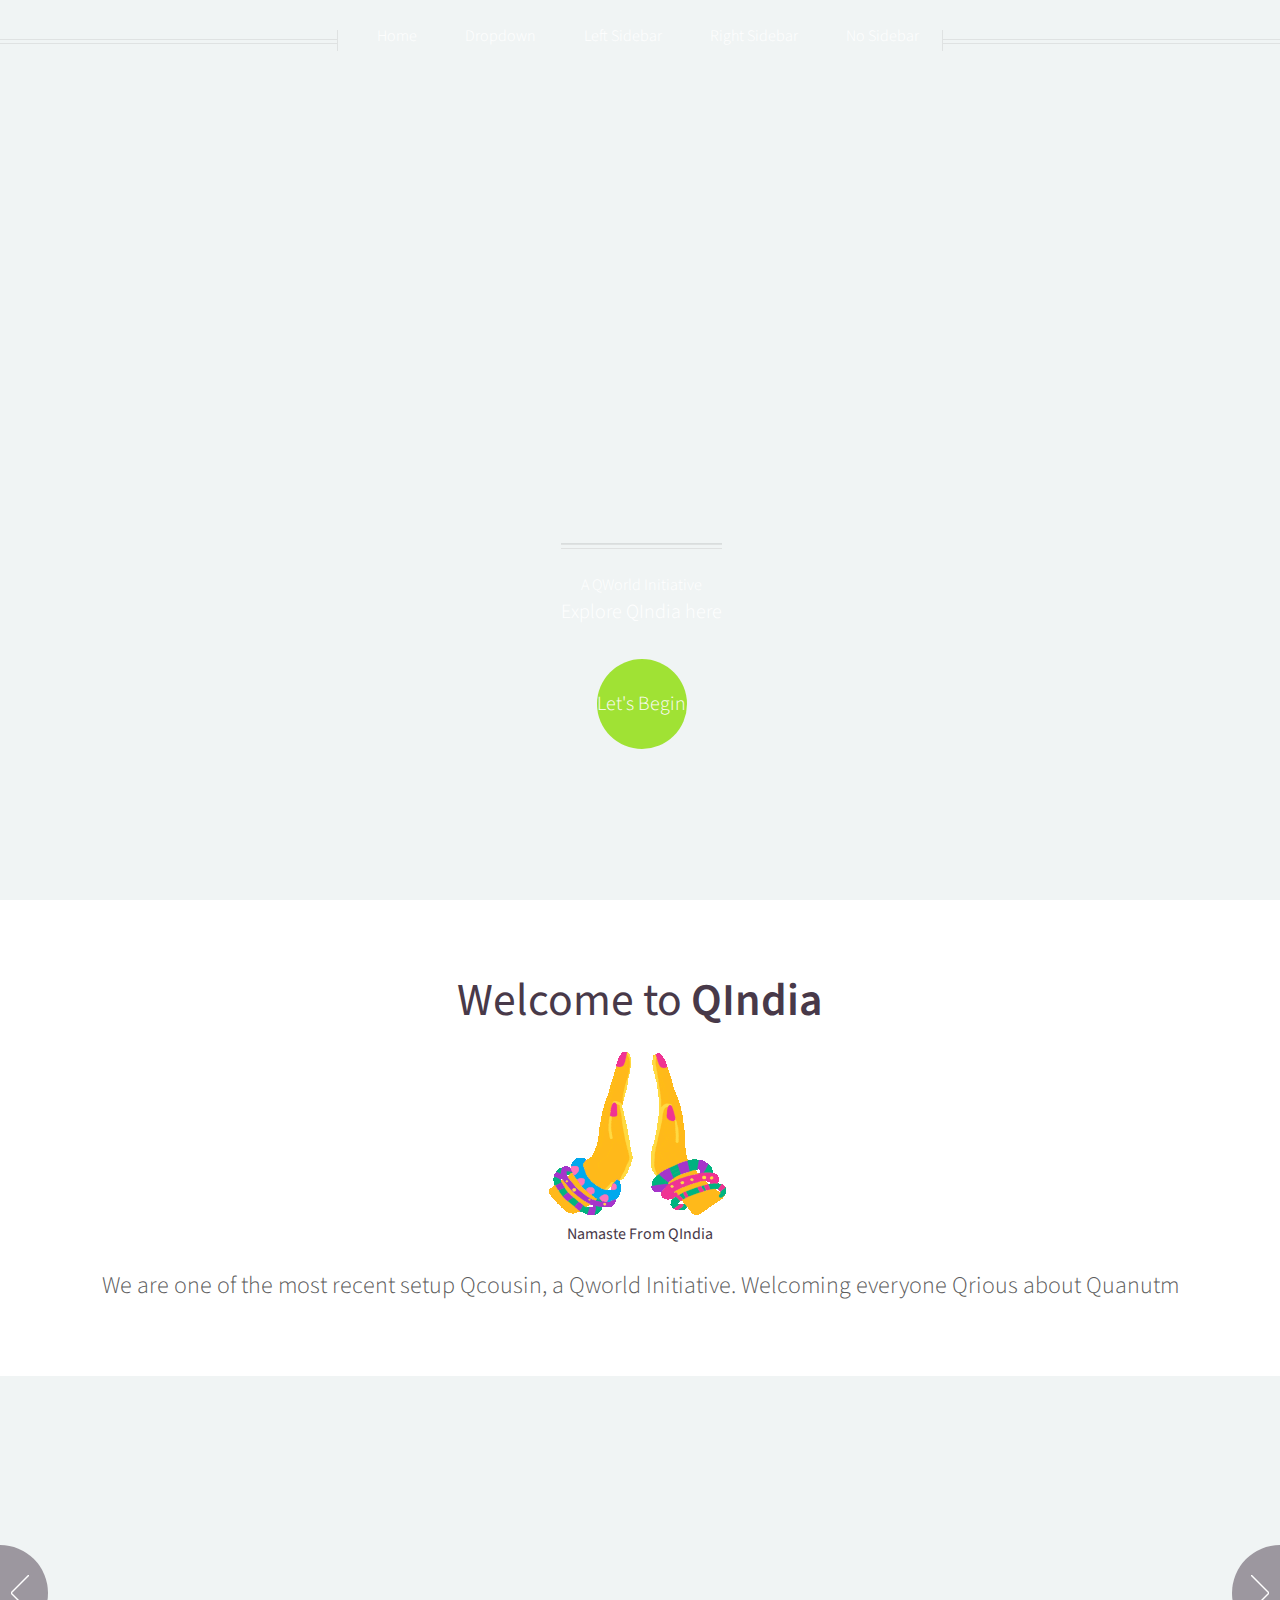
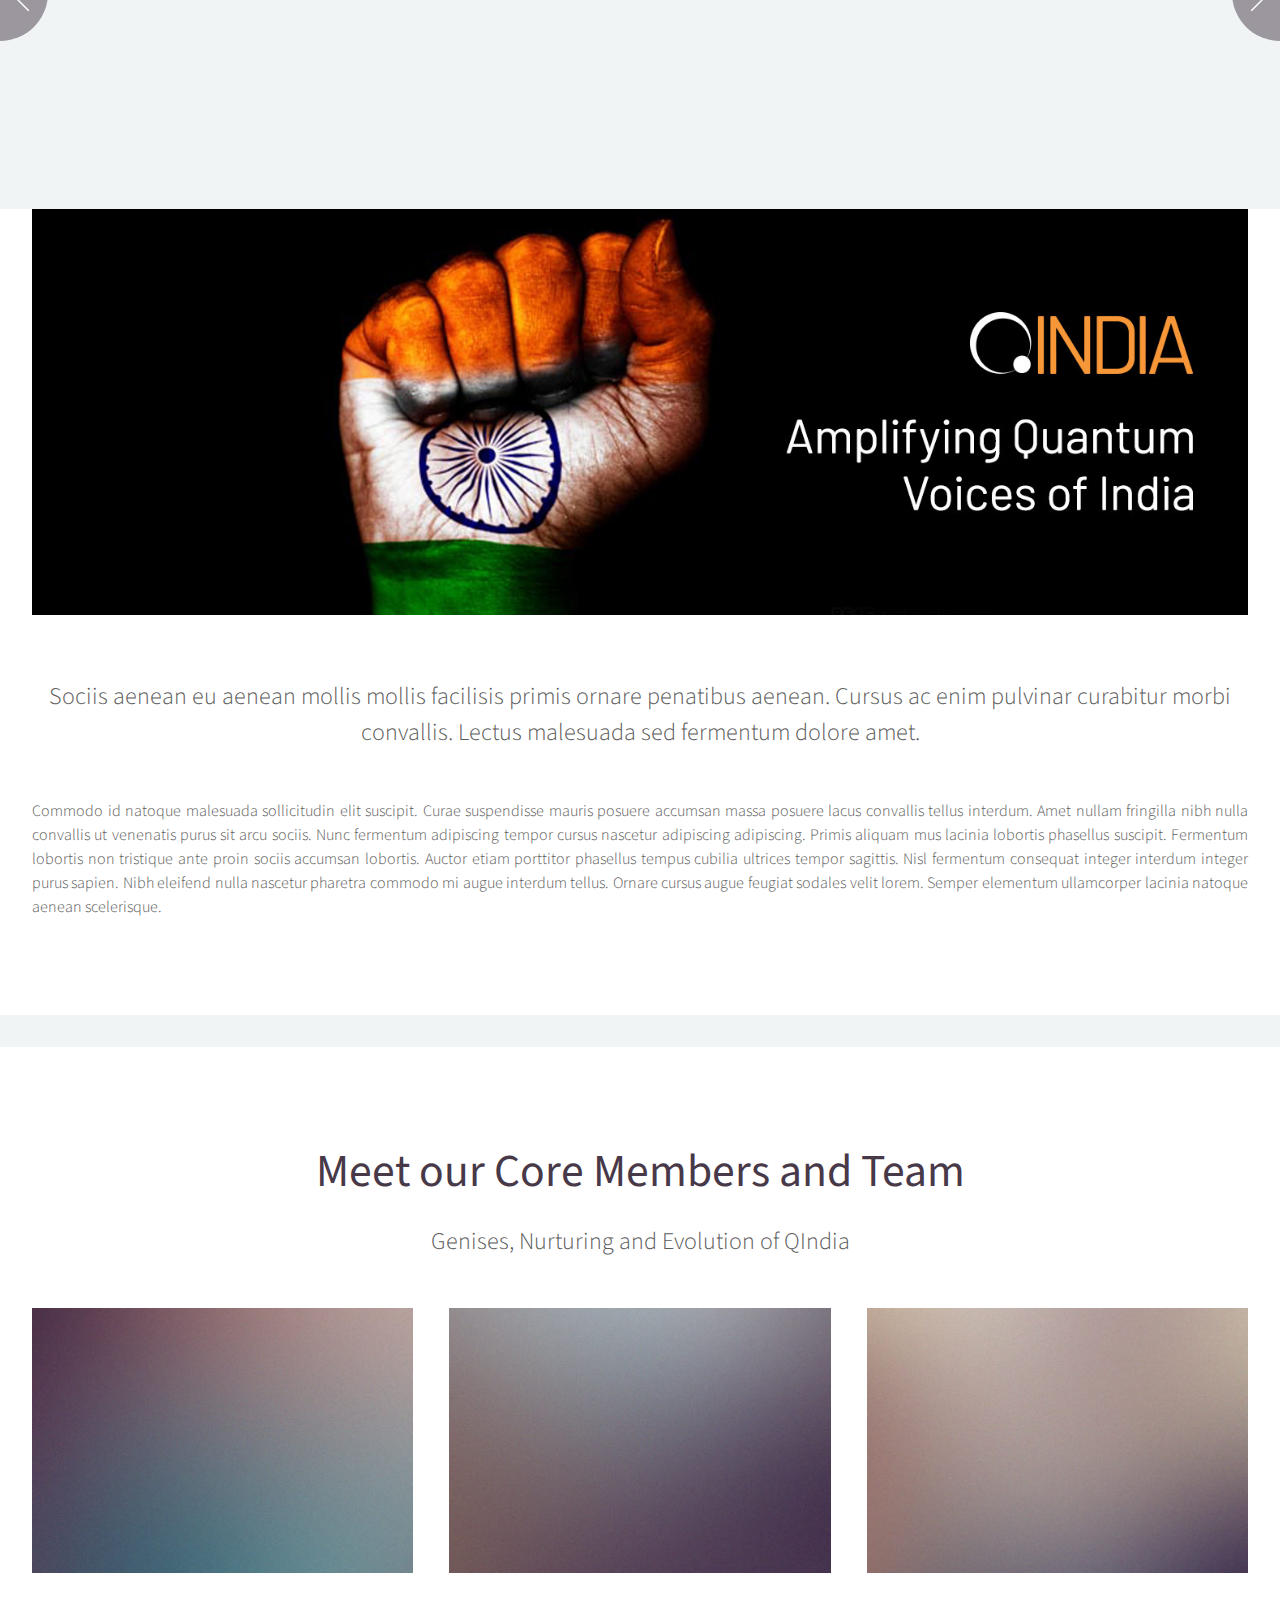
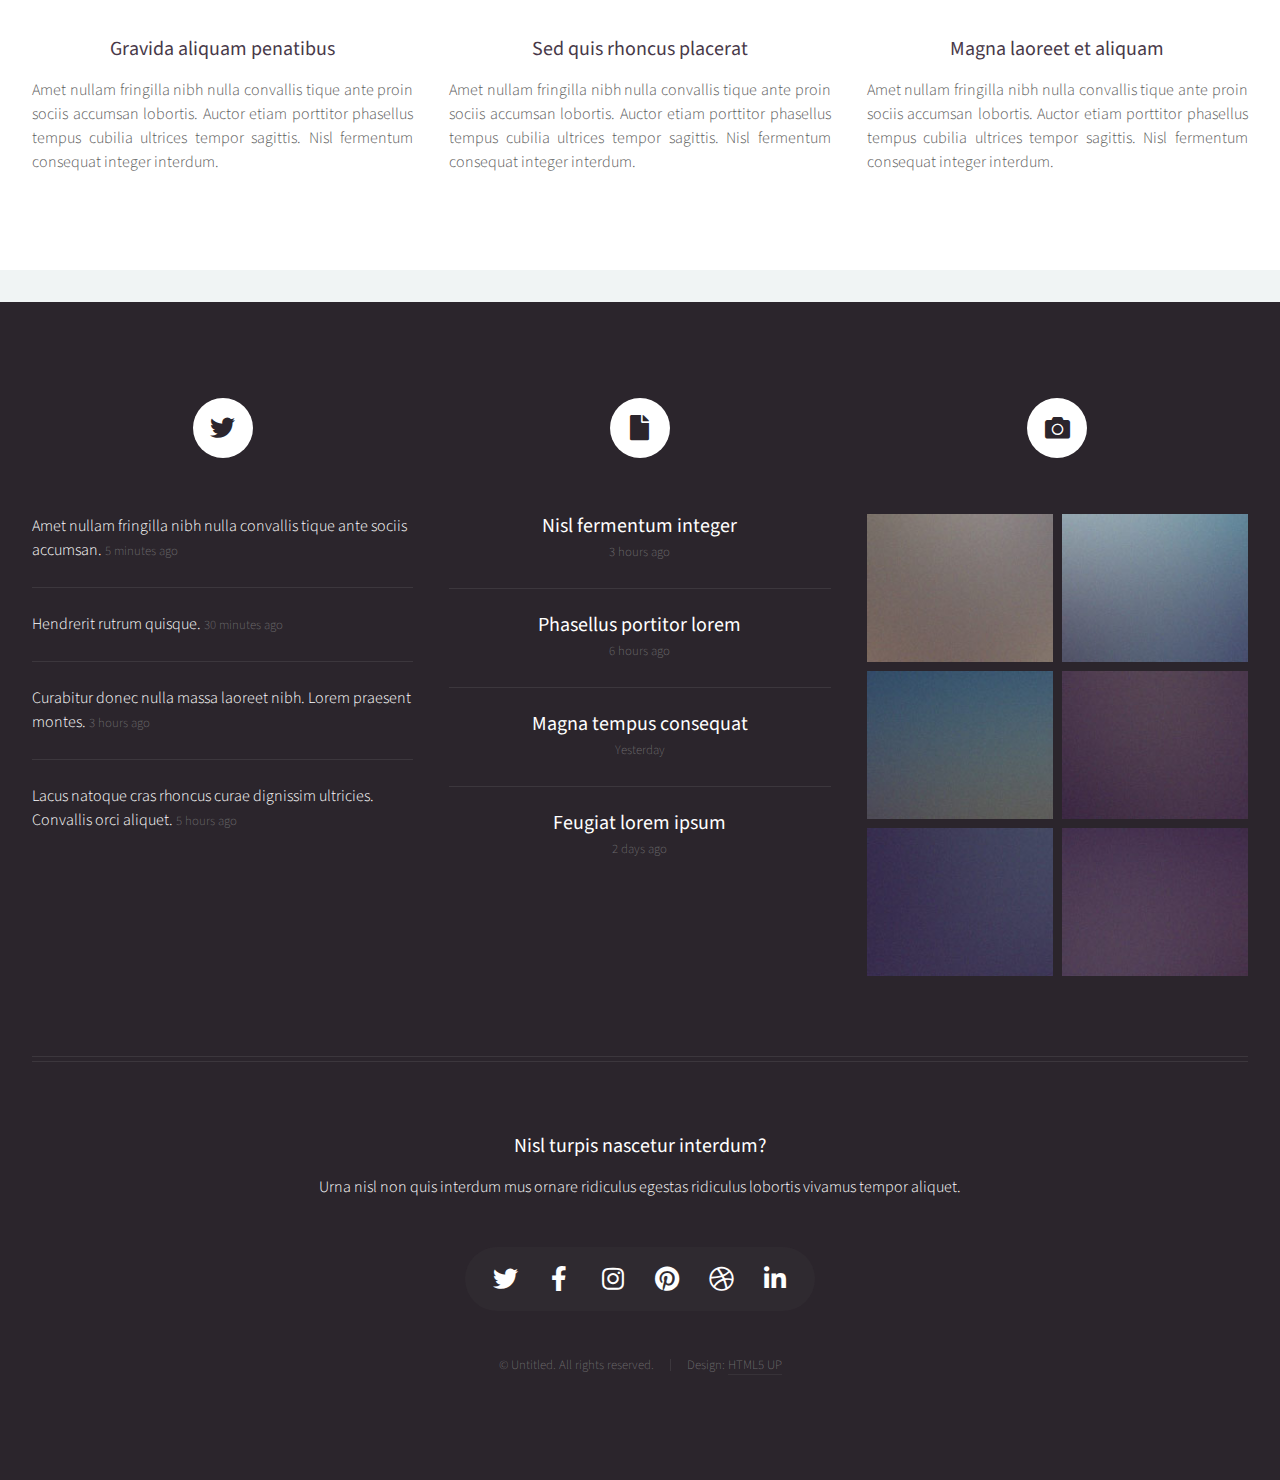
==== index.html @ 2ae4d66d "first commit" ====
<!DOCTYPE HTML>

<html>
	<head>
		<title>Helios by HTML5 UP</title>
		<meta charset="utf-8" />
		<meta name="viewport" content="width=device-width, initial-scale=1, user-scalable=no" />
		<link rel="stylesheet" href="assets/css/main.css" />
		<noscript><link rel="stylesheet" href="assets/css/noscript.css" /></noscript>
	</head>
	<body class="homepage is-preload">
		<div id="page-wrapper">

			<!-- Header -->
				<div id="header" >
				
					<!-- Inner -->
						<div class="inner">
						
							<header>							
								<hr> A QWorld Initiative </hr>
								<p>Explore QIndia here</p>
							</header>
							<footer>
								<a href="#banner" class="button circled scrolly" >Let's Begin</a>
							</footer>
						</div>

					<!-- Nav -->
						<nav id="nav">
							<ul>
								<li><a href="index.html">Home</a></li>
								<li>
									<a href="#">Dropdown</a>
									<ul>
										<li><a href="#">Lorem ipsum dolor</a></li>
										<li><a href="#">Magna phasellus</a></li>
										<li><a href="#">Etiam dolore nisl</a></li>
										<li>
											<a href="#">And a submenu &hellip;</a>
											<ul>
												<li><a href="#">Lorem ipsum dolor</a></li>
												<li><a href="#">Phasellus consequat</a></li>
												<li><a href="#">Magna phasellus</a></li>
												<li><a href="#">Etiam dolore nisl</a></li>
											</ul>
										</li>
										<li><a href="#">Veroeros feugiat</a></li>
									</ul>
								</li>
								<li><a href="left-sidebar.html">Left Sidebar</a></li>
								<li><a href="right-sidebar.html">Right Sidebar</a></li>
								<li><a href="no-sidebar.html">No Sidebar</a></li>
							</ul>
						</nav>

				</div>

			<!-- Banner -->
				<section id="banner">
					<header>
						<h2>Welcome to<strong> QIndia</strong></h2>
						
						<div>
							<container>
								<img src="images/tenor.gif">

							</container>
							<h1>Namaste From QIndia</h1	>
						</div>
						<p>
							We are one of the most recent setup Qcousin, a Qworld Initiative. Welcoming everyone Qrious about Quanutm
						</p>
					</header>
				</section>

			<!-- Carousel -->
				<section class="carousel">
					<div class="reel">

						<article>
							<a href="#" class="image featured"><img src="images/quantum.png" alt="" /></a>
							<header>
								<h3><a href="#">Introduction To Quantum</a></h3>
							</header>
							<p>Love Quanutum? Take a step by reading this article</p>
						</article>

						<article>
							<a href="#" class="image featured"><img src="images/Qindiamain2.jpg" height: 80% alt="" /></a>
							<header>
								<h3><a href="#">New To Quanutm Computing, we have it covered for you!</a></h3>
							</header>
							<p>All that you need to know about Quantum Computing</p>
						</article>

						<article>
							<a href="#" class="image featured"><img src="images/pic03.jpg" alt="" /></a>
							<header>
								<h3><a href="#">Sed quis rhoncus placerat</a></h3>
							</header>
							<p>Commodo id natoque malesuada sollicitudin elit suscipit magna.</p>
						</article>

						<article>
							<a href="#" class="image featured"><img src="images/pic04.jpg" alt="" /></a>
							<header>
								<h3><a href="#">Ultrices urna sit lobortis</a></h3>
							</header>
							<p>Commodo id natoque malesuada sollicitudin elit suscipit magna.</p>
						</article>

						<article>
							<a href="#" class="image featured"><img src="images/pic05.jpg" alt="" /></a>
							<header>
								<h3><a href="#">Varius magnis sollicitudin</a></h3>
							</header>
							<p>Commodo id natoque malesuada sollicitudin elit suscipit magna.</p>
						</article>

						<article>
							<a href="#" class="image featured"><img src="images/pic01.jpg" alt="" /></a>
							<header>
								<h3><a href="#">Pulvinar sagittis congue</a></h3>
							</header>
							<p>Commodo id natoque malesuada sollicitudin elit suscipit magna.</p>
						</article>

						<article>
							<a href="#" class="image featured"><img src="images/pic02.jpg" alt="" /></a>
							<header>
								<h3><a href="#">Fermentum sagittis proin</a></h3>
							</header>
							<p>Commodo id natoque malesuada sollicitudin elit suscipit magna.</p>
						</article>

						<article>
							<a href="#" class="image featured"><img src="images/pic03.jpg" alt="" /></a>
							<header>
								<h3><a href="#">Sed quis rhoncus placerat</a></h3>
							</header>
							<p>Commodo id natoque malesuada sollicitudin elit suscipit magna.</p>
						</article>

						<article>
							<a href="#" class="image featured"><img src="images/pic04.jpg" alt="" /></a>
							<header>
								<h3><a href="#">Ultrices urna sit lobortis</a></h3>
							</header>
							<p>Commodo id natoque malesuada sollicitudin elit suscipit magna.</p>
						</article>

						<article>
							<a href="#" class="image featured"><img src="images/pic05.jpg" alt="" /></a>
							<header>
								<h3><a href="#">Varius magnis sollicitudin</a></h3>
							</header>
							<p>Commodo id natoque malesuada sollicitudin elit suscipit magna.</p>
						</article>

					</div>
				</section>

			<!-- Main -->
				<div class="wrapper style2">

					<article id="main" class="container special">
						<a href="#" class="image featured"><img src="images/cover_qindia-1.jpg" alt="" /></a>
						<header>
							
							
							<p>
								Sociis aenean eu aenean mollis mollis facilisis primis ornare penatibus aenean. Cursus ac enim
								pulvinar curabitur morbi convallis. Lectus malesuada sed fermentum dolore amet.
							</p>
						</header>
						<p>
							Commodo id natoque malesuada sollicitudin elit suscipit. Curae suspendisse mauris posuere accumsan massa
							posuere lacus convallis tellus interdum. Amet nullam fringilla nibh nulla convallis ut venenatis purus
							sit arcu sociis. Nunc fermentum adipiscing tempor cursus nascetur adipiscing adipiscing. Primis aliquam
							mus lacinia lobortis phasellus suscipit. Fermentum lobortis non tristique ante proin sociis accumsan
							lobortis. Auctor etiam porttitor phasellus tempus cubilia ultrices tempor sagittis. Nisl fermentum
							consequat integer interdum integer purus sapien. Nibh eleifend nulla nascetur pharetra commodo mi augue
							interdum tellus. Ornare cursus augue feugiat sodales velit lorem. Semper elementum ullamcorper lacinia
							natoque aenean scelerisque.
						</p>
						<!-- <footer>
							<a href="#" class="button">Continue Reading</a>
						</footer>
					</article> -->

				</div>

			<!-- Features -->
				<div class="wrapper style1">

					<section id="features" class="container special">
						<header>
							<h2> 
								<a href="" >
									Meet our Core Members and Team
								</a>
							</h2>
							<p> Genises, Nurturing and Evolution of QIndia </p>
						</header>
						<div class="row">
							<article class="col-4 col-12-mobile special">
								<a href="#" class="image featured"><img src="images/pic07.jpg" alt="" /></a>
								<header>
									<h3><a href="#">Gravida aliquam penatibus</a></h3>
								</header>
								<p>
									Amet nullam fringilla nibh nulla convallis tique ante proin sociis accumsan lobortis. Auctor etiam
									porttitor phasellus tempus cubilia ultrices tempor sagittis. Nisl fermentum consequat integer interdum.
								</p>
							</article>
							<article class="col-4 col-12-mobile special">
								<a href="#" class="image featured"><img src="images/pic08.jpg" alt="" /></a>
								<header>
									<h3><a href="#">Sed quis rhoncus placerat</a></h3>
								</header>
								<p>
									Amet nullam fringilla nibh nulla convallis tique ante proin sociis accumsan lobortis. Auctor etiam
									porttitor phasellus tempus cubilia ultrices tempor sagittis. Nisl fermentum consequat integer interdum.
								</p>
							</article>
							<article class="col-4 col-12-mobile special">
								<a href="#" class="image featured"><img src="images/pic09.jpg" alt="" /></a>
								<header>
									<h3><a href="#">Magna laoreet et aliquam</a></h3>
								</header>
								<p>
									Amet nullam fringilla nibh nulla convallis tique ante proin sociis accumsan lobortis. Auctor etiam
									porttitor phasellus tempus cubilia ultrices tempor sagittis. Nisl fermentum consequat integer interdum.
								</p>
							</article>
						</div>
					</section>

				</div>

			<!-- Footer -->
				<div id="footer">
					<div class="container">
						<div class="row">

							<!-- Tweets -->
								<section class="col-4 col-12-mobile">
									<header>
										<h2 class="icon brands fa-twitter circled"><span class="label">Tweets</span></h2>
									</header>
									<ul class="divided">
										<li>
											<article class="tweet">
												Amet nullam fringilla nibh nulla convallis tique ante sociis accumsan.
												<span class="timestamp">5 minutes ago</span>
											</article>
										</li>
										<li>
											<article class="tweet">
												Hendrerit rutrum quisque.
												<span class="timestamp">30 minutes ago</span>
											</article>
										</li>
										<li>
											<article class="tweet">
												Curabitur donec nulla massa laoreet nibh. Lorem praesent montes.
												<span class="timestamp">3 hours ago</span>
											</article>
										</li>
										<li>
											<article class="tweet">
												Lacus natoque cras rhoncus curae dignissim ultricies. Convallis orci aliquet.
												<span class="timestamp">5 hours ago</span>
											</article>
										</li>
									</ul>
								</section>

							<!-- Posts -->
								<section class="col-4 col-12-mobile">
									<header>
										<h2 class="icon solid fa-file circled"><span class="label">Posts</span></h2>
									</header>
									<ul class="divided">
										<li>
											<article class="post stub">
												<header>
													<h3><a href="#">Nisl fermentum integer</a></h3>
												</header>
												<span class="timestamp">3 hours ago</span>
											</article>
										</li>
										<li>
											<article class="post stub">
												<header>
													<h3><a href="#">Phasellus portitor lorem</a></h3>
												</header>
												<span class="timestamp">6 hours ago</span>
											</article>
										</li>
										<li>
											<article class="post stub">
												<header>
													<h3><a href="#">Magna tempus consequat</a></h3>
												</header>
												<span class="timestamp">Yesterday</span>
											</article>
										</li>
										<li>
											<article class="post stub">
												<header>
													<h3><a href="#">Feugiat lorem ipsum</a></h3>
												</header>
												<span class="timestamp">2 days ago</span>
											</article>
										</li>
									</ul>
								</section>

							<!-- Photos -->
								<section class="col-4 col-12-mobile">
									<header>
										<h2 class="icon solid fa-camera circled"><span class="label">Photos</span></h2>
									</header>
									<div class="row gtr-25">
										<div class="col-6">
											<a href="#" class="image fit"><img src="images/pic10.jpg" alt="" /></a>
										</div>
										<div class="col-6">
											<a href="#" class="image fit"><img src="images/pic11.jpg" alt="" /></a>
										</div>
										<div class="col-6">
											<a href="#" class="image fit"><img src="images/pic12.jpg" alt="" /></a>
										</div>
										<div class="col-6">
											<a href="#" class="image fit"><img src="images/pic13.jpg" alt="" /></a>
										</div>
										<div class="col-6">
											<a href="#" class="image fit"><img src="images/pic14.jpg" alt="" /></a>
										</div>
										<div class="col-6">
											<a href="#" class="image fit"><img src="images/pic15.jpg" alt="" /></a>
										</div>
									</div>
								</section>

						</div>
						<hr />
						<div class="row">
							<div class="col-12">

								<!-- Contact -->
									<section class="contact">
										<header>
											<h3>Nisl turpis nascetur interdum?</h3>
										</header>
										<p>Urna nisl non quis interdum mus ornare ridiculus egestas ridiculus lobortis vivamus tempor aliquet.</p>
										<ul class="icons">
											<li><a href="#" class="icon brands fa-twitter"><span class="label">Twitter</span></a></li>
											<li><a href="#" class="icon brands fa-facebook-f"><span class="label">Facebook</span></a></li>
											<li><a href="#" class="icon brands fa-instagram"><span class="label">Instagram</span></a></li>
											<li><a href="#" class="icon brands fa-pinterest"><span class="label">Pinterest</span></a></li>
											<li><a href="#" class="icon brands fa-dribbble"><span class="label">Dribbble</span></a></li>
											<li><a href="#" class="icon brands fa-linkedin-in"><span class="label">Linkedin</span></a></li>
										</ul>
									</section>

								<!-- Copyright -->
									<div class="copyright">
										<ul class="menu">
											<li>&copy; Untitled. All rights reserved.</li><li>Design: <a href="http://html5up.net">HTML5 UP</a></li>
										</ul>
									</div>

							</div>

						</div>
					</div>
				</div>

		</div>

		<!-- Scripts -->
			<script src="assets/js/jquery.min.js"></script>
			<script src="assets/js/jquery.dropotron.min.js"></script>
			<script src="assets/js/jquery.scrolly.min.js"></script>
			<script src="assets/js/jquery.scrollex.min.js"></script>
			<script src="assets/js/browser.min.js"></script>
			<script src="assets/js/breakpoints.min.js"></script>
			<script src="assets/js/util.js"></script>
			<script src="assets/js/main.js"></script>

	</body>
</html>
---- assets/css/main.css ----
@import url("https://fonts.googleapis.com/css?family=Source+Sans+Pro:300,300italic,400,400italic,600");
@import url("fontawesome-all.min.css");

/*
	Helios by HTML5 UP
	html5up.net | @ajlkn
	Free for personal and commercial use under the CCA 3.0 license (html5up.net/license)
*/

html, body, div, span, applet, object,
iframe, h1, h2, h3, h4, h5, h6, p, blockquote,
pre, a, abbr, acronym, address, big, cite,
code, del, dfn, em, img, ins, kbd, q, s, samp,
small, strike, strong, sub, sup, tt, var, b,
u, i, center, dl, dt, dd, ol, ul, li, fieldset,
form, label, legend, table, caption, tbody,
tfoot, thead, tr, th, td, article, aside,
canvas, details, embed, figure, figcaption,
footer, header, hgroup, menu, nav, output, ruby,
section, summary, time, mark, audio, video {
	margin: 0;
	padding: 0;
	border: 0;
	font-size: 100%;
	font: inherit;
	vertical-align: baseline;}

article, aside, details, figcaption, figure,
footer, header, hgroup, menu, nav, section {
	display: block;}

body {
	line-height: 1;
}

ol, ul {
	list-style: none;
}

blockquote, q {
	quotes: none;
}

	blockquote:before, blockquote:after, q:before, q:after {
		content: '';
		content: none;
	}

table {
	border-collapse: collapse;
	border-spacing: 0;
}

body {
	-webkit-text-size-adjust: none;
}

mark {
	background-color: transparent;
	color: inherit;
}

input::-moz-focus-inner {
	border: 0;
	padding: 0;
}

input, select, textarea {
	-moz-appearance: none;
	-webkit-appearance: none;
	-ms-appearance: none;
	appearance: none;
}

/* Basic */

	html {
		box-sizing: border-box;
	}

	*, *:before, *:after {
		box-sizing: inherit;
	}

	body {
		background: #f0f4f4;
		color: #5b5b5b;
		font-size: 15pt;
		line-height: 1.85em;
		font-family: 'Source Sans Pro', sans-serif;
		font-weight: 300;
	}

		body.is-preload *, body.is-preload *:before, body.is-preload *:after {
			-moz-animation: none !important;
			-webkit-animation: none !important;
			-ms-animation: none !important;
			animation: none !important;
			-moz-transition: none !important;
			-webkit-transition: none !important;
			-ms-transition: none !important;
			transition: none !important;
		}

	input, textarea, select {
		font-size: 15pt;
		line-height: 1.85em;
		font-family: 'Source Sans Pro', sans-serif;
		font-weight: 300;
	}

	h1, h2, h3, h4, h5, h6 {
		font-weight: 400;
		color: #483949;
		line-height: 1.25em;
	}

	h1 a, h2 a, h3 a, h4 a, h5 a, h6 a {
		color: inherit;
		text-decoration: none;
		border-bottom-color: transparent;
	}

	h1 strong, h2 strong, h3 strong, h4 strong, h5 strong, h6 strong {
		font-weight: 600;
	}

	h2 {
		font-size: 2.85em;
	}

	h3 {
		font-size: 1.25em;
	}

	h4 {
		font-size: 1em;
		margin: 0 0 0.25em 0;
	}

	strong, b {
		font-weight: 400;
		color: #483949;
	}

	em, i {
		font-style: italic;
	}

	a {
		color: inherit;
		border-bottom: solid 1px rgba(128, 128, 128, 0.15);
		text-decoration: none;
		-moz-transition: background-color 0.35s ease-in-out, color 0.35s ease-in-out, border-bottom-color 0.35s ease-in-out;
		-webkit-transition: background-color 0.35s ease-in-out, color 0.35s ease-in-out, border-bottom-color 0.35s ease-in-out;
		-ms-transition: background-color 0.35s ease-in-out, color 0.35s ease-in-out, border-bottom-color 0.35s ease-in-out;
		transition: background-color 0.35s ease-in-out, color 0.35s ease-in-out, border-bottom-color 0.35s ease-in-out;
	}

		a:hover {
			color: #ef8376;
			border-bottom-color: transparent;
		}

	sub {
		position: relative;
		top: 0.5em;
		font-size: 0.8em;
	}

	sup {
		position: relative;
		top: -0.5em;
		font-size: 0.8em;
	}

	blockquote {
		border-left: solid 0.5em #ddd;
		padding: 1em 0 1em 2em;
		font-style: italic;
	}

	p, ul, ol, dl, table {
		margin-bottom: 1em;
	}

	p {
		text-align: justify;
	}

	br.clear {
		clear: both;
	}

	hr {
		position: relative;
		display: block;
		border: 0;
		top: 4.5em;
		margin-bottom: 9em;
		height: 6px;
		border-top: solid 1px rgba(128, 128, 128, 0.2);
		border-bottom: solid 1px rgba(128, 128, 128, 0.2);
	}

		hr:before, hr:after {
			content: '';
			position: absolute;
			top: -8px;
			display: block;
			width: 1px;
			height: 21px;
			background: rgba(128, 128, 128, 0.2);
		}

		hr:before {
			left: -1px;
		}

		hr:after {
			right: -1px;
		}

	.timestamp {
		color: rgba(128, 128, 128, 0.75);
		font-size: 0.8em;
	}

/* Container */

	.container {
		margin: 0 auto;
		max-width: 100%;
		width: 1400px;
	}

		@media screen and (max-width: 1680px) {

			.container {
				width: 1200px;
			}

		}

		@media screen and (max-width: 1280px) {

			.container {
				width: 100%;
			}

		}

		@media screen and (max-width: 960px) {

			.container {
				width: 100%;
			}

		}

		@media screen and (max-width: 840px) {

			.container {
				width: 100%;
			}

		}

		@media screen and (max-width: 736px) {

			.container {
				width: 100%;
			}

		}

/* Row */

	.row {
		display: flex;
		flex-wrap: wrap;
		box-sizing: border-box;
		align-items: stretch;
	}

		.row > * {
			box-sizing: border-box;
		}

		.row.gtr-uniform > * > :last-child {
			margin-bottom: 0;
		}

		.row.aln-left {
			justify-content: flex-start;
		}

		.row.aln-center {
			justify-content: center;
		}

		.row.aln-right {
			justify-content: flex-end;
		}

		.row.aln-top {
			align-items: flex-start;
		}

		.row.aln-middle {
			align-items: center;
		}

		.row.aln-bottom {
			align-items: flex-end;
		}

		.row > .imp {
			order: -1;
		}

		.row > .col-1 {
			width: 8.33333%;
		}

		.row > .off-1 {
			margin-left: 8.33333%;
		}

		.row > .col-2 {
			width: 16.66667%;
		}

		.row > .off-2 {
			margin-left: 16.66667%;
		}

		.row > .col-3 {
			width: 25%;
		}

		.row > .off-3 {
			margin-left: 25%;
		}

		.row > .col-4 {
			width: 33.33333%;
		}

		.row > .off-4 {
			margin-left: 33.33333%;
		}

		.row > .col-5 {
			width: 41.66667%;
		}

		.row > .off-5 {
			margin-left: 41.66667%;
		}

		.row > .col-6 {
			width: 50%;
		}

		.row > .off-6 {
			margin-left: 50%;
		}

		.row > .col-7 {
			width: 58.33333%;
		}

		.row > .off-7 {
			margin-left: 58.33333%;
		}

		.row > .col-8 {
			width: 66.66667%;
		}

		.row > .off-8 {
			margin-left: 66.66667%;
		}

		.row > .col-9 {
			width: 75%;
		}

		.row > .off-9 {
			margin-left: 75%;
		}

		.row > .col-10 {
			width: 83.33333%;
		}

		.row > .off-10 {
			margin-left: 83.33333%;
		}

		.row > .col-11 {
			width: 91.66667%;
		}

		.row > .off-11 {
			margin-left: 91.66667%;
		}

		.row > .col-12 {
			width: 100%;
		}

		.row > .off-12 {
			margin-left: 100%;
		}

		.row.gtr-0 {
			margin-top: 0px;
			margin-left: 0px;
		}

			.row.gtr-0 > * {
				padding: 0px 0 0 0px;
			}

			.row.gtr-0.gtr-uniform {
				margin-top: 0px;
			}

				.row.gtr-0.gtr-uniform > * {
					padding-top: 0px;
				}

		.row.gtr-25 {
			margin-top: -10px;
			margin-left: -10px;
		}

			.row.gtr-25 > * {
				padding: 10px 0 0 10px;
			}

			.row.gtr-25.gtr-uniform {
				margin-top: -10px;
			}

				.row.gtr-25.gtr-uniform > * {
					padding-top: 10px;
				}

		.row.gtr-50 {
			margin-top: -20px;
			margin-left: -20px;
		}

			.row.gtr-50 > * {
				padding: 20px 0 0 20px;
			}

			.row.gtr-50.gtr-uniform {
				margin-top: -20px;
			}

				.row.gtr-50.gtr-uniform > * {
					padding-top: 20px;
				}

		.row {
			margin-top: -40px;
			margin-left: -40px;
		}

			.row > * {
				padding: 40px 0 0 40px;
			}

			.row.gtr-uniform {
				margin-top: -40px;
			}

				.row.gtr-uniform > * {
					padding-top: 40px;
				}

		.row.gtr-150 {
			margin-top: -60px;
			margin-left: -60px;
		}

			.row.gtr-150 > * {
				padding: 60px 0 0 60px;
			}

			.row.gtr-150.gtr-uniform {
				margin-top: -60px;
			}

				.row.gtr-150.gtr-uniform > * {
					padding-top: 60px;
				}

		.row.gtr-200 {
			margin-top: -80px;
			margin-left: -80px;
		}

			.row.gtr-200 > * {
				padding: 80px 0 0 80px;
			}

			.row.gtr-200.gtr-uniform {
				margin-top: -80px;
			}

				.row.gtr-200.gtr-uniform > * {
					padding-top: 80px;
				}

		@media screen and (max-width: 1680px) {

			.row {
				display: flex;
				flex-wrap: wrap;
				box-sizing: border-box;
				align-items: stretch;
			}

				.row > * {
					box-sizing: border-box;
				}

				.row.gtr-uniform > * > :last-child {
					margin-bottom: 0;
				}

				.row.aln-left {
					justify-content: flex-start;
				}

				.row.aln-center {
					justify-content: center;
				}

				.row.aln-right {
					justify-content: flex-end;
				}

				.row.aln-top {
					align-items: flex-start;
				}

				.row.aln-middle {
					align-items: center;
				}

				.row.aln-bottom {
					align-items: flex-end;
				}

				.row > .imp-wide {
					order: -1;
				}

				.row > .col-1-wide {
					width: 8.33333%;
				}

				.row > .off-1-wide {
					margin-left: 8.33333%;
				}

				.row > .col-2-wide {
					width: 16.66667%;
				}

				.row > .off-2-wide {
					margin-left: 16.66667%;
				}

				.row > .col-3-wide {
					width: 25%;
				}

				.row > .off-3-wide {
					margin-left: 25%;
				}

				.row > .col-4-wide {
					width: 33.33333%;
				}

				.row > .off-4-wide {
					margin-left: 33.33333%;
				}

				.row > .col-5-wide {
					width: 41.66667%;
				}

				.row > .off-5-wide {
					margin-left: 41.66667%;
				}

				.row > .col-6-wide {
					width: 50%;
				}

				.row > .off-6-wide {
					margin-left: 50%;
				}

				.row > .col-7-wide {
					width: 58.33333%;
				}

				.row > .off-7-wide {
					margin-left: 58.33333%;
				}

				.row > .col-8-wide {
					width: 66.66667%;
				}

				.row > .off-8-wide {
					margin-left: 66.66667%;
				}

				.row > .col-9-wide {
					width: 75%;
				}

				.row > .off-9-wide {
					margin-left: 75%;
				}

				.row > .col-10-wide {
					width: 83.33333%;
				}

				.row > .off-10-wide {
					margin-left: 83.33333%;
				}

				.row > .col-11-wide {
					width: 91.66667%;
				}

				.row > .off-11-wide {
					margin-left: 91.66667%;
				}

				.row > .col-12-wide {
					width: 100%;
				}

				.row > .off-12-wide {
					margin-left: 100%;
				}

				.row.gtr-0 {
					margin-top: 0px;
					margin-left: 0px;
				}

					.row.gtr-0 > * {
						padding: 0px 0 0 0px;
					}

					.row.gtr-0.gtr-uniform {
						margin-top: 0px;
					}

						.row.gtr-0.gtr-uniform > * {
							padding-top: 0px;
						}

				.row.gtr-25 {
					margin-top: -10px;
					margin-left: -10px;
				}

					.row.gtr-25 > * {
						padding: 10px 0 0 10px;
					}

					.row.gtr-25.gtr-uniform {
						margin-top: -10px;
					}

						.row.gtr-25.gtr-uniform > * {
							padding-top: 10px;
						}

				.row.gtr-50 {
					margin-top: -20px;
					margin-left: -20px;
				}

					.row.gtr-50 > * {
						padding: 20px 0 0 20px;
					}

					.row.gtr-50.gtr-uniform {
						margin-top: -20px;
					}

						.row.gtr-50.gtr-uniform > * {
							padding-top: 20px;
						}

				.row {
					margin-top: -40px;
					margin-left: -40px;
				}

					.row > * {
						padding: 40px 0 0 40px;
					}

					.row.gtr-uniform {
						margin-top: -40px;
					}

						.row.gtr-uniform > * {
							padding-top: 40px;
						}

				.row.gtr-150 {
					margin-top: -60px;
					margin-left: -60px;
				}

					.row.gtr-150 > * {
						padding: 60px 0 0 60px;
					}

					.row.gtr-150.gtr-uniform {
						margin-top: -60px;
					}

						.row.gtr-150.gtr-uniform > * {
							padding-top: 60px;
						}

				.row.gtr-200 {
					margin-top: -80px;
					margin-left: -80px;
				}

					.row.gtr-200 > * {
						padding: 80px 0 0 80px;
					}

					.row.gtr-200.gtr-uniform {
						margin-top: -80px;
					}

						.row.gtr-200.gtr-uniform > * {
							padding-top: 80px;
						}

		}

		@media screen and (max-width: 1280px) {

			.row {
				display: flex;
				flex-wrap: wrap;
				box-sizing: border-box;
				align-items: stretch;
			}

				.row > * {
					box-sizing: border-box;
				}

				.row.gtr-uniform > * > :last-child {
					margin-bottom: 0;
				}

				.row.aln-left {
					justify-content: flex-start;
				}

				.row.aln-center {
					justify-content: center;
				}

				.row.aln-right {
					justify-content: flex-end;
				}

				.row.aln-top {
					align-items: flex-start;
				}

				.row.aln-middle {
					align-items: center;
				}

				.row.aln-bottom {
					align-items: flex-end;
				}

				.row > .imp-normal {
					order: -1;
				}

				.row > .col-1-normal {
					width: 8.33333%;
				}

				.row > .off-1-normal {
					margin-left: 8.33333%;
				}

				.row > .col-2-normal {
					width: 16.66667%;
				}

				.row > .off-2-normal {
					margin-left: 16.66667%;
				}

				.row > .col-3-normal {
					width: 25%;
				}

				.row > .off-3-normal {
					margin-left: 25%;
				}

				.row > .col-4-normal {
					width: 33.33333%;
				}

				.row > .off-4-normal {
					margin-left: 33.33333%;
				}

				.row > .col-5-normal {
					width: 41.66667%;
				}

				.row > .off-5-normal {
					margin-left: 41.66667%;
				}

				.row > .col-6-normal {
					width: 50%;
				}

				.row > .off-6-normal {
					margin-left: 50%;
				}

				.row > .col-7-normal {
					width: 58.33333%;
				}

				.row > .off-7-normal {
					margin-left: 58.33333%;
				}

				.row > .col-8-normal {
					width: 66.66667%;
				}

				.row > .off-8-normal {
					margin-left: 66.66667%;
				}

				.row > .col-9-normal {
					width: 75%;
				}

				.row > .off-9-normal {
					margin-left: 75%;
				}

				.row > .col-10-normal {
					width: 83.33333%;
				}

				.row > .off-10-normal {
					margin-left: 83.33333%;
				}

				.row > .col-11-normal {
					width: 91.66667%;
				}

				.row > .off-11-normal {
					margin-left: 91.66667%;
				}

				.row > .col-12-normal {
					width: 100%;
				}

				.row > .off-12-normal {
					margin-left: 100%;
				}

				.row.gtr-0 {
					margin-top: 0px;
					margin-left: 0px;
				}

					.row.gtr-0 > * {
						padding: 0px 0 0 0px;
					}

					.row.gtr-0.gtr-uniform {
						margin-top: 0px;
					}

						.row.gtr-0.gtr-uniform > * {
							padding-top: 0px;
						}

				.row.gtr-25 {
					margin-top: -9px;
					margin-left: -9px;
				}

					.row.gtr-25 > * {
						padding: 9px 0 0 9px;
					}

					.row.gtr-25.gtr-uniform {
						margin-top: -9px;
					}

						.row.gtr-25.gtr-uniform > * {
							padding-top: 9px;
						}

				.row.gtr-50 {
					margin-top: -18px;
					margin-left: -18px;
				}

					.row.gtr-50 > * {
						padding: 18px 0 0 18px;
					}

					.row.gtr-50.gtr-uniform {
						margin-top: -18px;
					}

						.row.gtr-50.gtr-uniform > * {
							padding-top: 18px;
						}

				.row {
					margin-top: -36px;
					margin-left: -36px;
				}

					.row > * {
						padding: 36px 0 0 36px;
					}

					.row.gtr-uniform {
						margin-top: -36px;
					}

						.row.gtr-uniform > * {
							padding-top: 36px;
						}

				.row.gtr-150 {
					margin-top: -54px;
					margin-left: -54px;
				}

					.row.gtr-150 > * {
						padding: 54px 0 0 54px;
					}

					.row.gtr-150.gtr-uniform {
						margin-top: -54px;
					}

						.row.gtr-150.gtr-uniform > * {
							padding-top: 54px;
						}

				.row.gtr-200 {
					margin-top: -72px;
					margin-left: -72px;
				}

					.row.gtr-200 > * {
						padding: 72px 0 0 72px;
					}

					.row.gtr-200.gtr-uniform {
						margin-top: -72px;
					}

						.row.gtr-200.gtr-uniform > * {
							padding-top: 72px;
						}

		}

		@media screen and (max-width: 960px) {

			.row {
				display: flex;
				flex-wrap: wrap;
				box-sizing: border-box;
				align-items: stretch;
			}

				.row > * {
					box-sizing: border-box;
				}

				.row.gtr-uniform > * > :last-child {
					margin-bottom: 0;
				}

				.row.aln-left {
					justify-content: flex-start;
				}

				.row.aln-center {
					justify-content: center;
				}

				.row.aln-right {
					justify-content: flex-end;
				}

				.row.aln-top {
					align-items: flex-start;
				}

				.row.aln-middle {
					align-items: center;
				}

				.row.aln-bottom {
					align-items: flex-end;
				}

				.row > .imp-narrow {
					order: -1;
				}

				.row > .col-1-narrow {
					width: 8.33333%;
				}

				.row > .off-1-narrow {
					margin-left: 8.33333%;
				}

				.row > .col-2-narrow {
					width: 16.66667%;
				}

				.row > .off-2-narrow {
					margin-left: 16.66667%;
				}

				.row > .col-3-narrow {
					width: 25%;
				}

				.row > .off-3-narrow {
					margin-left: 25%;
				}

				.row > .col-4-narrow {
					width: 33.33333%;
				}

				.row > .off-4-narrow {
					margin-left: 33.33333%;
				}

				.row > .col-5-narrow {
					width: 41.66667%;
				}

				.row > .off-5-narrow {
					margin-left: 41.66667%;
				}

				.row > .col-6-narrow {
					width: 50%;
				}

				.row > .off-6-narrow {
					margin-left: 50%;
				}

				.row > .col-7-narrow {
					width: 58.33333%;
				}

				.row > .off-7-narrow {
					margin-left: 58.33333%;
				}

				.row > .col-8-narrow {
					width: 66.66667%;
				}

				.row > .off-8-narrow {
					margin-left: 66.66667%;
				}

				.row > .col-9-narrow {
					width: 75%;
				}

				.row > .off-9-narrow {
					margin-left: 75%;
				}

				.row > .col-10-narrow {
					width: 83.33333%;
				}

				.row > .off-10-narrow {
					margin-left: 83.33333%;
				}

				.row > .col-11-narrow {
					width: 91.66667%;
				}

				.row > .off-11-narrow {
					margin-left: 91.66667%;
				}

				.row > .col-12-narrow {
					width: 100%;
				}

				.row > .off-12-narrow {
					margin-left: 100%;
				}

				.row.gtr-0 {
					margin-top: 0px;
					margin-left: 0px;
				}

					.row.gtr-0 > * {
						padding: 0px 0 0 0px;
					}

					.row.gtr-0.gtr-uniform {
						margin-top: 0px;
					}

						.row.gtr-0.gtr-uniform > * {
							padding-top: 0px;
						}

				.row.gtr-25 {
					margin-top: -8px;
					margin-left: -8px;
				}

					.row.gtr-25 > * {
						padding: 8px 0 0 8px;
					}

					.row.gtr-25.gtr-uniform {
						margin-top: -8px;
					}

						.row.gtr-25.gtr-uniform > * {
							padding-top: 8px;
						}

				.row.gtr-50 {
					margin-top: -16px;
					margin-left: -16px;
				}

					.row.gtr-50 > * {
						padding: 16px 0 0 16px;
					}

					.row.gtr-50.gtr-uniform {
						margin-top: -16px;
					}

						.row.gtr-50.gtr-uniform > * {
							padding-top: 16px;
						}

				.row {
					margin-top: -32px;
					margin-left: -32px;
				}

					.row > * {
						padding: 32px 0 0 32px;
					}

					.row.gtr-uniform {
						margin-top: -32px;
					}

						.row.gtr-uniform > * {
							padding-top: 32px;
						}

				.row.gtr-150 {
					margin-top: -48px;
					margin-left: -48px;
				}

					.row.gtr-150 > * {
						padding: 48px 0 0 48px;
					}

					.row.gtr-150.gtr-uniform {
						margin-top: -48px;
					}

						.row.gtr-150.gtr-uniform > * {
							padding-top: 48px;
						}

				.row.gtr-200 {
					margin-top: -64px;
					margin-left: -64px;
				}

					.row.gtr-200 > * {
						padding: 64px 0 0 64px;
					}

					.row.gtr-200.gtr-uniform {
						margin-top: -64px;
					}

						.row.gtr-200.gtr-uniform > * {
							padding-top: 64px;
						}

		}

		@media screen and (max-width: 840px) {

			.row {
				display: flex;
				flex-wrap: wrap;
				box-sizing: border-box;
				align-items: stretch;
			}

				.row > * {
					box-sizing: border-box;
				}

				.row.gtr-uniform > * > :last-child {
					margin-bottom: 0;
				}

				.row.aln-left {
					justify-content: flex-start;
				}

				.row.aln-center {
					justify-content: center;
				}

				.row.aln-right {
					justify-content: flex-end;
				}

				.row.aln-top {
					align-items: flex-start;
				}

				.row.aln-middle {
					align-items: center;
				}

				.row.aln-bottom {
					align-items: flex-end;
				}

				.row > .imp-narrower {
					order: -1;
				}

				.row > .col-1-narrower {
					width: 8.33333%;
				}

				.row > .off-1-narrower {
					margin-left: 8.33333%;
				}

				.row > .col-2-narrower {
					width: 16.66667%;
				}

				.row > .off-2-narrower {
					margin-left: 16.66667%;
				}

				.row > .col-3-narrower {
					width: 25%;
				}

				.row > .off-3-narrower {
					margin-left: 25%;
				}

				.row > .col-4-narrower {
					width: 33.33333%;
				}

				.row > .off-4-narrower {
					margin-left: 33.33333%;
				}

				.row > .col-5-narrower {
					width: 41.66667%;
				}

				.row > .off-5-narrower {
					margin-left: 41.66667%;
				}

				.row > .col-6-narrower {
					width: 50%;
				}

				.row > .off-6-narrower {
					margin-left: 50%;
				}

				.row > .col-7-narrower {
					width: 58.33333%;
				}

				.row > .off-7-narrower {
					margin-left: 58.33333%;
				}

				.row > .col-8-narrower {
					width: 66.66667%;
				}

				.row > .off-8-narrower {
					margin-left: 66.66667%;
				}

				.row > .col-9-narrower {
					width: 75%;
				}

				.row > .off-9-narrower {
					margin-left: 75%;
				}

				.row > .col-10-narrower {
					width: 83.33333%;
				}

				.row > .off-10-narrower {
					margin-left: 83.33333%;
				}

				.row > .col-11-narrower {
					width: 91.66667%;
				}

				.row > .off-11-narrower {
					margin-left: 91.66667%;
				}

				.row > .col-12-narrower {
					width: 100%;
				}

				.row > .off-12-narrower {
					margin-left: 100%;
				}

				.row.gtr-0 {
					margin-top: 0px;
					margin-left: 0px;
				}

					.row.gtr-0 > * {
						padding: 0px 0 0 0px;
					}

					.row.gtr-0.gtr-uniform {
						margin-top: 0px;
					}

						.row.gtr-0.gtr-uniform > * {
							padding-top: 0px;
						}

				.row.gtr-25 {
					margin-top: -8px;
					margin-left: -8px;
				}

					.row.gtr-25 > * {
						padding: 8px 0 0 8px;
					}

					.row.gtr-25.gtr-uniform {
						margin-top: -8px;
					}

						.row.gtr-25.gtr-uniform > * {
							padding-top: 8px;
						}

				.row.gtr-50 {
					margin-top: -16px;
					margin-left: -16px;
				}

					.row.gtr-50 > * {
						padding: 16px 0 0 16px;
					}

					.row.gtr-50.gtr-uniform {
						margin-top: -16px;
					}

						.row.gtr-50.gtr-uniform > * {
							padding-top: 16px;
						}

				.row {
					margin-top: -32px;
					margin-left: -32px;
				}

					.row > * {
						padding: 32px 0 0 32px;
					}

					.row.gtr-uniform {
						margin-top: -32px;
					}

						.row.gtr-uniform > * {
							padding-top: 32px;
						}

				.row.gtr-150 {
					margin-top: -48px;
					margin-left: -48px;
				}

					.row.gtr-150 > * {
						padding: 48px 0 0 48px;
					}

					.row.gtr-150.gtr-uniform {
						margin-top: -48px;
					}

						.row.gtr-150.gtr-uniform > * {
							padding-top: 48px;
						}

				.row.gtr-200 {
					margin-top: -64px;
					margin-left: -64px;
				}

					.row.gtr-200 > * {
						padding: 64px 0 0 64px;
					}

					.row.gtr-200.gtr-uniform {
						margin-top: -64px;
					}

						.row.gtr-200.gtr-uniform > * {
							padding-top: 64px;
						}

		}

		@media screen and (max-width: 736px) {

			.row {
				display: flex;
				flex-wrap: wrap;
				box-sizing: border-box;
				align-items: stretch;
			}

				.row > * {
					box-sizing: border-box;
				}

				.row.gtr-uniform > * > :last-child {
					margin-bottom: 0;
				}

				.row.aln-left {
					justify-content: flex-start;
				}

				.row.aln-center {
					justify-content: center;
				}

				.row.aln-right {
					justify-content: flex-end;
				}

				.row.aln-top {
					align-items: flex-start;
				}

				.row.aln-middle {
					align-items: center;
				}

				.row.aln-bottom {
					align-items: flex-end;
				}

				.row > .imp-mobile {
					order: -1;
				}

				.row > .col-1-mobile {
					width: 8.33333%;
				}

				.row > .off-1-mobile {
					margin-left: 8.33333%;
				}

				.row > .col-2-mobile {
					width: 16.66667%;
				}

				.row > .off-2-mobile {
					margin-left: 16.66667%;
				}

				.row > .col-3-mobile {
					width: 25%;
				}

				.row > .off-3-mobile {
					margin-left: 25%;
				}

				.row > .col-4-mobile {
					width: 33.33333%;
				}

				.row > .off-4-mobile {
					margin-left: 33.33333%;
				}

				.row > .col-5-mobile {
					width: 41.66667%;
				}

				.row > .off-5-mobile {
					margin-left: 41.66667%;
				}

				.row > .col-6-mobile {
					width: 50%;
				}

				.row > .off-6-mobile {
					margin-left: 50%;
				}

				.row > .col-7-mobile {
					width: 58.33333%;
				}

				.row > .off-7-mobile {
					margin-left: 58.33333%;
				}

				.row > .col-8-mobile {
					width: 66.66667%;
				}

				.row > .off-8-mobile {
					margin-left: 66.66667%;
				}

				.row > .col-9-mobile {
					width: 75%;
				}

				.row > .off-9-mobile {
					margin-left: 75%;
				}

				.row > .col-10-mobile {
					width: 83.33333%;
				}

				.row > .off-10-mobile {
					margin-left: 83.33333%;
				}

				.row > .col-11-mobile {
					width: 91.66667%;
				}

				.row > .off-11-mobile {
					margin-left: 91.66667%;
				}

				.row > .col-12-mobile {
					width: 100%;
				}

				.row > .off-12-mobile {
					margin-left: 100%;
				}

				.row.gtr-0 {
					margin-top: 0px;
					margin-left: 0px;
				}

					.row.gtr-0 > * {
						padding: 0px 0 0 0px;
					}

					.row.gtr-0.gtr-uniform {
						margin-top: 0px;
					}

						.row.gtr-0.gtr-uniform > * {
							padding-top: 0px;
						}

				.row.gtr-25 {
					margin-top: -5px;
					margin-left: -5px;
				}

					.row.gtr-25 > * {
						padding: 5px 0 0 5px;
					}

					.row.gtr-25.gtr-uniform {
						margin-top: -5px;
					}

						.row.gtr-25.gtr-uniform > * {
							padding-top: 5px;
						}

				.row.gtr-50 {
					margin-top: -10px;
					margin-left: -10px;
				}

					.row.gtr-50 > * {
						padding: 10px 0 0 10px;
					}

					.row.gtr-50.gtr-uniform {
						margin-top: -10px;
					}

						.row.gtr-50.gtr-uniform > * {
							padding-top: 10px;
						}

				.row {
					margin-top: -20px;
					margin-left: -20px;
				}

					.row > * {
						padding: 20px 0 0 20px;
					}

					.row.gtr-uniform {
						margin-top: -20px;
					}

						.row.gtr-uniform > * {
							padding-top: 20px;
						}

				.row.gtr-150 {
					margin-top: -30px;
					margin-left: -30px;
				}

					.row.gtr-150 > * {
						padding: 30px 0 0 30px;
					}

					.row.gtr-150.gtr-uniform {
						margin-top: -30px;
					}

						.row.gtr-150.gtr-uniform > * {
							padding-top: 30px;
						}

				.row.gtr-200 {
					margin-top: -40px;
					margin-left: -40px;
				}

					.row.gtr-200 > * {
						padding: 40px 0 0 40px;
					}

					.row.gtr-200.gtr-uniform {
						margin-top: -40px;
					}

						.row.gtr-200.gtr-uniform > * {
							padding-top: 40px;
						}

		}

/* Sections/Article */

	section, article {
		margin-bottom: 3em;
	}

		section > :last-child, section:last-child, article > :last-child, article:last-child {
			margin-bottom: 0;
		}

		section.special > header, section.special > footer, article.special > header, article.special > footer {
			text-align: center;
		}

	.row > section, .row > article {
		margin-bottom: 0;
	}

	header {
		margin: 0 0 1em 0;
	}

		header > p {
			display: block;
			font-size: 1.5em;
			margin: 1em 0 2em 0;
			line-height: 1.5em;
			text-align: inherit;
		}

	footer {
		margin: 2.5em 0 0 0;
	}

/* Image */

	.image {
		position: relative;
		display: inline-block;
		border: 0;
		outline: 0;
	}

		.image img {
			display: block;
			width: 100%;
		}

		.image.fit {
			display: block;
			width: 100%;
		}

		.image.featured {
			display: block;
			width: 100%;
			margin: 0 0 4em 0;
		}

		.image.left {
			float: left;
			margin: 0 2em 2em 0;
		}

		.image.centered {
			display: block;
			margin: 0 0 2em 0;
		}

			.image.centered img {
				margin: 0 auto;
				width: auto;
			}

/* List */

	ul {
		list-style: disc;
		padding-left: 1em;
	}

		ul li {
			padding-left: 0.5em;
		}

	ol {
		list-style: decimal;
		padding-left: 1.25em;
	}

		ol li {
			padding-left: 0.25em;
		}

/* Actions */

	ul.actions {
		margin: 3em 0 0 0;
		list-style: none;
		padding-left: 0;
	}

		form ul.actions {
			margin-top: 0;
		}

		ul.actions li {
			display: inline-block;
			margin: 0 0.75em 0 0.75em;
			padding-left: 0;
		}

			ul.actions li:first-child {
				margin-left: 0;
			}

			ul.actions li:last-child {
				margin-right: 0;
			}

/* Divided */

	ul.divided {
		list-style: none;
		padding-left: 0;
	}

		ul.divided li {
			border-top: solid 1px rgba(128, 128, 128, 0.2);
			padding-top: 1.5em;
			margin-top: 1.5em;
			padding-left: 0;
		}

			ul.divided li:first-child {
				border-top: 0;
				padding-top: 0;
				margin-top: 0;
			}

/* Menu */

	ul.menu {
		height: 1em;
		line-height: 1em;
		list-style: none;
		padding-left: 0;
	}

		ul.menu li {
			display: inline-block;
			border-left: solid 1px rgba(128, 128, 128, 0.2);
			padding-left: 1.25em;
			margin-left: 1.25em;
		}

			ul.menu li:first-child {
				border-left: 0;
				padding-left: 0;
				margin-left: 0;
			}

/* Icons */

	ul.icons {
		position: relative;
		background: rgba(128, 128, 128, 0.05);
		border-radius: 4em;
		display: inline-block;
		padding: 0.35em 0.75em 0.35em 0.75em;
		font-size: 1.25em;
		cursor: default;
		list-style: none;
	}

		ul.icons li {
			display: inline-block;
			padding-left: 0;
		}

			ul.icons li a {
				display: inline-block;
				background: none;
				width: 2.5em;
				height: 2.5em;
				line-height: 2.5em;
				text-align: center;
				border-radius: 100%;
				border: 0;
				color: inherit;
			}

				ul.icons li a:hover {
					color: #ef8376;
				}

/* Form */

	form label {
		display: block;
		font-weight: 400;
		color: #483949;
		margin: 0 0 1em 0;
	}

	form input[type="text"],
	form input[type="email"],
	form input[type="password"],
	form select,
	form textarea {
		-webkit-appearance: none;
		display: block;
		border: 0;
		background: #fafafa;
		width: 100%;
		border-radius: 0.5em;
		border: solid 1px #E5E5E5;
		padding: 1em;
		-moz-transition: background-color 0.35s ease-in-out, border-color 0.35s ease-in-out;
		-webkit-transition: background-color 0.35s ease-in-out, border-color 0.35s ease-in-out;
		-ms-transition: background-color 0.35s ease-in-out, border-color 0.35s ease-in-out;
		transition: background-color 0.35s ease-in-out, border-color 0.35s ease-in-out;
	}

		form input[type="text"]:focus,
		form input[type="email"]:focus,
		form input[type="password"]:focus,
		form select:focus,
		form textarea:focus {
			background: #fff;
			border-color: #df7366;
		}

	form input[type="text"],
	form input[type="email"],
	form input[type="password"],
	form select {
		line-height: 1em;
	}

	form textarea {
		min-height: 9em;
	}

	form ::-webkit-input-placeholder {
		color: #555 !important;
	}

	form :-moz-placeholder {
		color: #555 !important;
	}

	form ::-moz-placeholder {
		color: #555 !important;
	}

	form :-ms-input-placeholder {
		color: #555 !important;
	}

	form ::-moz-focus-inner {
		border: 0;
	}

/* Table */

	table {
		width: 100%;
	}

		table.default {
			width: 100%;
		}

			table.default tbody tr {
				border-top: solid 1px #e5e5e5;
			}

				table.default tbody tr:first-child {
					border-top: 0;
				}

				table.default tbody tr:nth-child(2n+1) {
					background: #fafafa;
				}

			table.default td {
				padding: 0.5em 1em 0.5em 1em;
			}

			table.default th {
				text-align: left;
				font-weight: 400;
				padding: 0.5em 1em 0.5em 1em;
			}

			table.default thead {
				border-bottom: solid 2px #e5e5e5;
			}

			table.default tfoot {
				border-top: solid 2px #e5e5e5;
			}

/* Button */

	input[type="button"],
	input[type="submit"],
	input[type="reset"],
	button,
	.button {
		position: relative;
		display: inline-block;
		background: #a0e234;
		color: rgb(255, 251, 251);
		text-align: center;
		border-radius: 0.5em;
		text-decoration: none;
		padding: 0.65em 3em 0.65em 3em;
		border: 0;
		cursor: pointer;
		outline: 0;
		font-weight: 300;
		-moz-transition: background-color 0.35s ease-in-out, color 0.35s ease-in-out, border-bottom-color 0.35s ease-in-out;
		-webkit-transition: background-color 0.35s ease-in-out, color 0.35s ease-in-out, border-bottom-color 0.35s ease-in-out;
		-ms-transition: background-color 0.35s ease-in-out, color 0.35s ease-in-out, border-bottom-color 0.35s ease-in-out;
		transition: background-color 0.35s ease-in-out, color 0.35s ease-in-out, border-bottom-color 0.35s ease-in-out;
	}

		input[type="button"]:hover,
		input[type="submit"]:hover,
		input[type="reset"]:hover,
		button:hover,
		.button:hover {
			color: rgb(240, 128, 23);
			background: #ffffff;
		}

		input[type="button"].alt,
		input[type="submit"].alt,
		input[type="reset"].alt,
		button.alt,
		.button.alt {
			background: #2B252C;
		}

			input[type="button"].alt:hover,
			input[type="submit"].alt:hover,
			input[type="reset"].alt:hover,
			button.alt:hover,
			.button.alt:hover {
				background: #3B353C;
			}

/* Post */

	.post.stub {
		text-align: center;
	}

		.post.stub header {
			margin: 0;
		}

/* Icons */

	.icon {
		text-decoration: none;
		text-decoration: none;
	}

		.icon:before {
			-moz-osx-font-smoothing: grayscale;
			-webkit-font-smoothing: antialiased;
			display: inline-block;
			font-style: normal;
			font-variant: normal;
			text-rendering: auto;
			line-height: 1;
			text-transform: none !important;
			font-family: 'Font Awesome 5 Free';
			font-weight: 400;
		}

		.icon:before {
			line-height: inherit;
			font-size: 1.25em;
		}

		.icon > .label {
			display: none;
		}

		.icon.solid:before {
			font-weight: 900;
		}

		.icon.brands:before {
			font-family: 'Font Awesome 5 Brands';
		}

		.icon.circled {
			position: relative;
			display: inline-block;
			background: #2b252c;
			color: #fff;
			border-radius: 100%;
			width: 3em;
			height: 3em;
			line-height: 3em;
			text-align: center;
			font-size: 1.25em;
		}

			header .icon.circled {
				margin: 0 0 2em 0;
			}

/* Wrapper */

	.wrapper {
		background: #fff;
		margin: 0 0 2em 0;
		padding: 6em 0 6em 0;
	}

		.wrapper.style2 {
			padding-top: 0;
		}

/* Header */

	#header {
		position: relative;
		background-image: url("../../images/Main.gif");
		
		background-size: cover;
		background-position: center center;
		background-attachment: fixed;
		color: #fff;
		text-align: center;
		padding: 7.5em 0 2em 0;
		cursor: default;
	}

		#header:before {
			content: '';
			display: inline-block;
			vertical-align: middle;
			height: 100%;
		}

		#header .inner {
			position: relative;
			z-index: 1;
			margin: 0;
			display: inline-block;
			vertical-align: middle;
		}

		#header header {
			display: inline-block;
		}

			#header header > p {
				font-size: 1.25em;
				margin: 0;
			}

		#header h1 {
			color: #fff;
			font-size: 3em;
			line-height: 1em;
		}

			#header h1 a {
				color: inherit;
			}

		#header .button {
			display: inline-block;
			border-radius: 100%;
			width: 4.5em;
			height: 4.5em;
			line-height: 4.5em;
			text-align: center;
			font-size: 1.25em;
			padding: 0;
		}

		#header hr {
			top: 1.5em;
			margin-bottom: 3em;
			border-bottom-color: rgba(192, 192, 192, 0.35);
			box-shadow: inset 0 1px 0 0 rgba(192, 192, 192, 0.35);
		}

			#header hr:before, #header hr:after {
				background: rgba(192, 192, 192, 0.35);
			}

		#header footer {
			margin: 1em 0 0 0;
		}

	body.homepage #header {
		height: 100vh;
		min-height: 40em;
	}

		body.homepage #header h1 {
			font-size: 4em;
		}

		body.homepage #header:after {
			content: '';
			background: #1C0920;
			display: block;
			position: absolute;
			left: 0;
			top: 0;
			width: 100%;
			height: 100%;
			opacity: 0;
			-moz-transition: opacity 2.5s ease-in-out;
			-webkit-transition: opacity 2.5s ease-in-out;
			-ms-transition: opacity 2.5s ease-in-out;
			transition: opacity 2.5s ease-in-out;
			-moz-transition-delay: 0.5s;
			-webkit-transition-delay: 0.5s;
			-ms-transition-delay: 0.5s;
			transition-delay: 0.5s;
		}

	body.homepage.is-preload #header:after {
		opacity: 1;
	}

/* Nav */

	#nav {
		position: absolute;
		top: 0;
		left: 0;
		width: 100%;
		text-align: center;
		padding: 1.5em 0 1.5em 0;
		z-index: 1;
		overflow: hidden;
	}

		#nav > ul {
			line-height: 0px;
			position: relative;
			display: inline-block;
			margin: 0;
			height: 21px;
			border-left: solid 1px rgba(192, 192, 192, 0.35);
			border-right: solid 1px rgba(192, 192, 192, 0.35);
		}

			#nav > ul:before, #nav > ul:after {
				content: '';
				display: block;
				width: 300%;
				position: absolute;
				top: 50%;
				margin-top: -2px;
				height: 5px;
				border-top: solid 1px rgba(192, 192, 192, 0.35);
				border-bottom: solid 1px rgba(192, 192, 192, 0.35);
			}

			#nav > ul:before {
				left: 100%;
				margin-left: 1px;
			}

			#nav > ul:after {
				right: 100%;
				margin-right: 1px;
			}

			#nav > ul > li {
				display: inline-block;
				margin: -9px 0.5em 0 0.5em;
				border-radius: 0.5em;
				padding: 0.85em;
				border: solid 1px transparent;
				-moz-transition: color 0.35s ease-in-out, border-color 0.35s ease-in-out;
				-webkit-transition: color 0.35s ease-in-out, border-color 0.35s ease-in-out;
				-ms-transition: color 0.35s ease-in-out, border-color 0.35s ease-in-out;
				transition: color 0.35s ease-in-out, border-color 0.35s ease-in-out;
			}

				#nav > ul > li.active {
					border-color: rgba(192, 192, 192, 0.35);
				}

				#nav > ul > li > a, #nav > ul > li > span {
					display: block;
					color: inherit;
					text-decoration: none;
					border: 0;
					outline: 0;
				}

				#nav > ul > li > ul {
					display: none;
				}

	.dropotron {
		background: rgba(255, 255, 255, 0.975);
		padding: 1em 1.25em 1em 1.25em;
		line-height: 1em;
		height: auto;
		text-align: left;
		border-radius: 0.5em;
		box-shadow: 0 0.15em 0.25em 0 rgba(0, 0, 0, 0.25);
		min-width: 12em;
		margin-top: -1em;
		list-style: none;
	}

		.dropotron li {
			border-top: solid 1px rgba(128, 128, 128, 0.2);
			color: #5b5b5b;
			padding-left: 0;
		}

			.dropotron li:first-child {
				border-top: 0;
			}

			.dropotron li:hover {
				color: #ef8376;
			}

			.dropotron li a, .dropotron li span {
				display: block;
				border: 0;
				padding: 0.5em 0 0.5em 0;
				-moz-transition: color 0.35s ease-in-out;
				-webkit-transition: color 0.35s ease-in-out;
				-ms-transition: color 0.35s ease-in-out;
				transition: color 0.35s ease-in-out;
			}

		.dropotron.level-0 {
			margin-top: 2em;
			font-size: 0.9em;
		}

			.dropotron.level-0:before {
				content: '';
				position: absolute;
				left: 50%;
				top: -0.7em;
				margin-left: -0.75em;
				border-bottom: solid 0.75em rgba(255, 255, 255, 0.975);
				border-left: solid 0.75em rgba(64, 64, 64, 0);
				border-right: solid 0.75em rgba(64, 64, 64, 0);
			}

/* Banner */

	#banner {
		background: #fff;
		text-align: center;
		padding: 4.5em 0 4.5em 0;
		margin-bottom: 0;
	}

		#banner header > p {
			margin-bottom: 0;
		}

/* Content */

	#content > hr {
		top: 3em;
		margin-bottom: 6em;
	}

	#content > section {
		margin-bottom: 0;
	}

/* Sidebar */

	#sidebar > hr {
		top: 3em;
		margin-bottom: 6em;
	}

		#sidebar > hr.first {
			display: none;
		}

	#sidebar > section {
		margin-bottom: 0;
	}

/* Main */

	#main {
		margin-bottom: 0;
	}

		#main section:first-of-type {
			padding-top: 2em;
		}

/* Footer */

	#footer {
		position: relative;
		overflow: hidden;
		padding: 6em 0 6em 0;
		background: #2b252c;
		color: #fff;
	}

		#footer .icon.circled {
			background: #fff;
			color: #2b252c;
		}

		#footer header {
			text-align: center;
			cursor: default;
		}

		#footer h2, #footer h3, #footer h4, #footer h5, #footer h6 {
			color: #fff;
		}

		#footer .contact {
			text-align: center;
		}

			#footer .contact p {
				text-align: center;
				margin: 0 0 3em 0;
			}

		#footer .copyright {
			text-align: center;
			color: rgba(128, 128, 128, 0.75);
			font-size: 0.8em;
			cursor: default;
		}

			#footer .copyright a {
				color: rgba(128, 128, 128, 0.75);
			}

				#footer .copyright a:hover {
					color: rgba(212, 212, 212, 0.85);
				}

/* Carousel */

	.carousel {
		position: relative;
		overflow: hidden;
		padding: 2em 0 2em 0;
		margin-bottom: 0;
	}

		.carousel .forward, .carousel .backward {
			position: absolute;
			top: 50%;
			width: 6em;
			height: 12em;
			margin-top: -6em;
			cursor: pointer;
		}

			.carousel .forward:before, .carousel .backward:before {
				content: '';
				display: block;
				width: 6em;
				height: 6em;
				border-radius: 100%;
				background-color: rgba(72, 57, 73, 0.5);
				position: absolute;
				top: 50%;
				margin-top: -3em;
				-moz-transition: background-color 0.35s ease-in-out;
				-webkit-transition: background-color 0.35s ease-in-out;
				-o-transition: background-color 0.35s ease-in-out;
				-ms-transition: background-color 0.35s ease-in-out;
				transition: background-color 0.35s ease-in-out;
				-webkit-backface-visibility: hidden;
			}

			.carousel .forward:after, .carousel .backward:after {
				content: '';
				width: 3em;
				height: 3em;
				position: absolute;
				top: 50%;
				margin: -1.5em 0 0 0;
				background: url("images/arrow.svg") no-repeat center center;
			}

			.carousel .forward:hover:before, .carousel .backward:hover:before {
				background-color: rgba(239, 131, 118, 0.75);
			}

		.carousel .forward {
			right: 0;
		}

			.carousel .forward:before {
				right: -3em;
			}

			.carousel .forward:after {
				right: -0.25em;
			}

		.carousel .backward {
			left: 0;
		}

			.carousel .backward:before {
				left: -3em;
			}

			.carousel .backward:after {
				left: -0.25em;
				-moz-transform: scaleX(-1);
				-webkit-transform: scaleX(-1);
				-ms-transform: scaleX(-1);
				transform: scaleX(-1);
			}

		.carousel .reel {
			white-space: nowrap;
			position: relative;
			-webkit-overflow-scrolling: touch;
			padding: 0 2em 0 2em;
		}

		.carousel article {
			display: inline-block;
			width: 18em;
			background: #fff;
			text-align: center;
			padding: 0 1em 3em 1em;
			margin: 0 2em 0 0;
			white-space: normal;
			opacity: 1.0;
			-moz-transition: opacity 0.75s ease-in-out;
			-webkit-transition: opacity 0.75s ease-in-out;
			-ms-transition: opacity 0.75s ease-in-out;
			transition: opacity 0.75s ease-in-out;
		}

			.carousel article.loading {
				opacity: 0;
			}

			.carousel article .image {
				position: relative;
				left: -1em;
				top: 0;
				width: auto;
				margin-right: -2em;
				margin-bottom: 3em;
			}

			.carousel article p {
				text-align: center;
			}

/* Wide */

	@media screen and (max-width: 1680px) {

		/* Basic */

			body, input, textarea, select {
				font-size: 14pt;
				line-height: 1.75em;
			}

		/* Carousel */

			.carousel {
				padding: 1.5em 0 1.5em 0;
			}

				.carousel .reel {
					padding: 0 1.5em 0 1.5em;
				}

				.carousel article {
					width: 18em;
					margin: 0 1.25em 0 0;
				}

	}

/* Normal */

	@media screen and (max-width: 1280px) {

		/* Basic */

			body, input, textarea, select {
				font-size: 12pt;
				line-height: 1.5em;
			}

		/* Wrapper */

			.wrapper {
				padding-left: 2em;
				padding-right: 2em;
			}

		/* Header */

			#header {
				background-attachment: scroll;
			}

				#header .inner {
					
					padding-left: 2em;
					padding-right: 2em;
					padding-top: 17em;
				}

		/* Banner */

			#banner {
				padding-left: 2em;
				padding-right: 2em;
			}

		/* Footer */

			#footer {
				padding-left: 2em;
				padding-right: 2em;
			}

	}

/* Narrow */

/* Narrower */

	@media screen and (max-width: 840px) {

		/* Basic */

			body, input, textarea, select {
				font-size: 13pt;
				line-height: 1.65em;
			}

			.tweet {
				text-align: center;
			}

			.timestamp {
				display: block;
				text-align: center;
			}

		/* Footer */

			#footer {
				padding: 4em 2em 4em 2em;
			}

		/* Carousel */

			.carousel {
				padding: 1.25em 0 1.25em 0;
			}

				.carousel article {
					width: 18em;
					margin: 0 1em 0 0;
				}

	}

/* Mobile */

	#navPanel, #titleBar {
		display: none;
	}

	@media screen and (max-width: 736px) {

		/* Basic */

			html, body {
				overflow-x: hidden;
			}

			body, input, textarea, select {
				font-size: 12.5pt;
				line-height: 1.5em;
			}

			h2 {
				font-size: 1.75em;
			}

			h3 {
				font-size: 1.25em;
			}

			hr {
				top: 3em;
				margin-bottom: 6em;
			}

		/* Section/Article */

			section, article {
				margin-bottom: 2em;
			}

				section:last-child, article:last-child {
					margin-bottom: 0;
				}

			.row > section, .row > article {
				margin-bottom: 2em;
			}

			header > p {
				font-size: 1.25em;
			}

		/* Image */

			.image.featured {
				margin: 0 0 2em 0;
			}

			.image.left {
				margin: 0 1em 1em 0;
			}

			.image.centered {
				margin: 0 0 1em 0;
			}

		/* Actions */

			form ul.actions {
				margin-top: 0;
			}

			ul.actions li {
				display: block;
				margin: 0.75em 0 0 0;
			}

				ul.actions li:first-child {
					margin-top: 0;
				}

		/* Menu */

			ul.menu {
				height: auto;
				text-align: center;
			}

				ul.menu li {
					display: block;
					border: 0;
					padding: 0.75em 0 0 0;
					margin: 0;
				}

					ul.menu li:first-child {
						padding-top: 0;
					}

		/* Icons */

			ul.icons {
				font-size: 1em;
				padding: 0.35em 0.5em 0.35em 0.5em;
			}

				ul.icons li a {
					width: 2.25em;
				}

		/* Button */

			input[type="button"],
			input[type="submit"],
			input[type="reset"],
			button,
			.button {
				display: block;
				padding: 0;
				line-height: 3em;
				width: 100%;
			}

		/* Nav */

			#page-wrapper {
				-moz-backface-visibility: hidden;
				-webkit-backface-visibility: hidden;
				-ms-backface-visibility: hidden;
				backface-visibility: hidden;
				-moz-transition: -moz-transform 0.5s ease;
				-webkit-transition: -webkit-transform 0.5s ease;
				-ms-transition: -ms-transform 0.5s ease;
				transition: transform 0.5s ease;
				padding-bottom: 1px;
			}

			#navButton {
				-moz-backface-visibility: hidden;
				-webkit-backface-visibility: hidden;
				-ms-backface-visibility: hidden;
				backface-visibility: hidden;
				-moz-transition: -moz-transform 0.5s ease;
				-webkit-transition: -webkit-transform 0.5s ease;
				-ms-transition: -ms-transform 0.5s ease;
				transition: transform 0.5s ease;
				display: block;
				height: 44px;
				left: 0;
				position: fixed;
				top: 0;
				width: 100%;
				z-index: 10001;
			}

				#navButton .toggle {
					text-decoration: none;
					position: absolute;
					left: 0;
					top: 0;
					width: 100%;
					height: 100%;
					border: 0;
					outline: 0;
				}

					#navButton .toggle:before {
						-moz-osx-font-smoothing: grayscale;
						-webkit-font-smoothing: antialiased;
						display: inline-block;
						font-style: normal;
						font-variant: normal;
						text-rendering: auto;
						line-height: 1;
						text-transform: none !important;
						font-family: 'Font Awesome 5 Free';
						font-weight: 900;
					}

					#navButton .toggle:before {
						text-decoration: none;
						font-style: normal;
						content: '\f0c9';
						color: #fff;
						color: rgba(255, 255, 255, 0.75);
						text-align: center;
						display: block;
						font-size: 14px;
						width: 80px;
						height: 30px;
						line-height: 30px;
						position: absolute;
						left: 50%;
						margin-left: -40px;
						background: rgba(132, 128, 136, 0.75);
						border-top: 0;
						border-radius: 0 0 0.35em 0.35em;
					}

			#navPanel {
				-moz-backface-visibility: hidden;
				-webkit-backface-visibility: hidden;
				-ms-backface-visibility: hidden;
				backface-visibility: hidden;
				-moz-transform: translateY(-50vh);
				-webkit-transform: translateY(-50vh);
				-ms-transform: translateY(-50vh);
				transform: translateY(-50vh);
				-moz-transition: -moz-transform 0.5s ease;
				-webkit-transition: -webkit-transform 0.5s ease;
				-ms-transition: -ms-transform 0.5s ease;
				transition: transform 0.5s ease;
				display: block;
				height: 50vh;
				left: 0;
				overflow-y: auto;
				position: fixed;
				top: 0;
				width: 100%;
				z-index: 10002;
				background: #1f1920;
				box-shadow: inset 0px -2px 5px 0px rgba(0, 0, 0, 0.25);
				font-size: 1em;
			}

				#navPanel:before {
					content: '';
					display: block;
					position: absolute;
					left: 0;
					top: 0;
					width: 100%;
					height: 100%;
					background: url("images/overlay.png");
					background-size: 128px 128px;
				}

				#navPanel .link {
					position: relative;
					z-index: 1;
					display: block;
					text-decoration: none;
					padding: 0.5em;
					color: #ddd;
					border: 0;
					border-top: dotted 1px rgba(255, 255, 255, 0.05);
				}

					#navPanel .link:first-child {
						border-top: 0;
					}

					#navPanel .link.depth-0 {
						color: #fff;
						font-weight: 600;
					}

				#navPanel .indent-1 {
					display: inline-block;
					width: 1em;
				}

				#navPanel .indent-2 {
					display: inline-block;
					width: 2em;
				}

				#navPanel .indent-3 {
					display: inline-block;
					width: 3em;
				}

				#navPanel .indent-4 {
					display: inline-block;
					width: 4em;
				}

				#navPanel .indent-5 {
					display: inline-block;
					width: 5em;
				}

				#navPanel .depth-0 {
					color: #fff;
				}

			body.navPanel-visible #page-wrapper {
				-moz-transform: translateY(50vh);
				-webkit-transform: translateY(50vh);
				-ms-transform: translateY(50vh);
				transform: translateY(50vh);
			}

			body.navPanel-visible #navButton {
				-moz-transform: translateY(50vh);
				-webkit-transform: translateY(50vh);
				-ms-transform: translateY(50vh);
				transform: translateY(50vh);
			}

			body.navPanel-visible #navPanel {
				-moz-transform: translateY(0);
				-webkit-transform: translateY(0);
				-ms-transform: translateY(0);
				transform: translateY(0);
			}

		/* Wrapper */

			.wrapper {
				padding: 3em 1em 3em 1em;
			}

		/* Header */

			#header {
				background-attachment: scroll;
				padding: 2.5em 0 0 0;
			}

				#header .inner {
					padding-top: 1.5em;
					padding-left: 1em;
					padding-right: 1em;
				}

				#header header > p {
					font-size: 1em;
				}

				#header h1 {
					font-size: 1.75em;
				}

				#header hr {
					top: 1em;
					margin-bottom: 2.5em;
				}

			body.homepage #header {
				min-height: 0;
				padding: 5.5em 0 5em 0;
				height: auto;
			}

				body.homepage #header:before {
					display: none;
				}

				body.homepage #header h1 {
					font-size: 2.5em;
				}

		/* Nav */

			#nav {
				display: none;
			}

		/* Banner */

			#banner {
				padding: 3em 2em 3em 2em;
			}

		/* Sidebar */

			#sidebar > hr:first-of-type {
				display: block;
			}

		/* Main */

			#main > header {
				text-align: center;
			}

		/* Footer */

			#footer {
				padding-left: 1em;
				padding-right: 1em;
			}

		/* Carousel */

			.carousel {
				padding: 0.5em 0 0.5em 0;
			}

				.carousel .reel {
					padding: 0 0.5em 0 0.5em;
				}

				.carousel article {
					width: 14em;
					padding-bottom: 2em;
					margin: 0 0.5em 0 0;
				}

					.carousel article .image {
						margin-bottom: 2em;
					}

	}
---- assets/css/noscript.css ----
/*
	Helios by HTML5 UP
	html5up.net | @ajlkn
	Free for personal and commercial use under the CCA 3.0 license (html5up.net/license)
*/

/* Carousel */

	.carousel {
		overflow-x: auto;
	}

/* Header */

	body.homepage.is-preload #header:after {
		opacity: 0;
	}
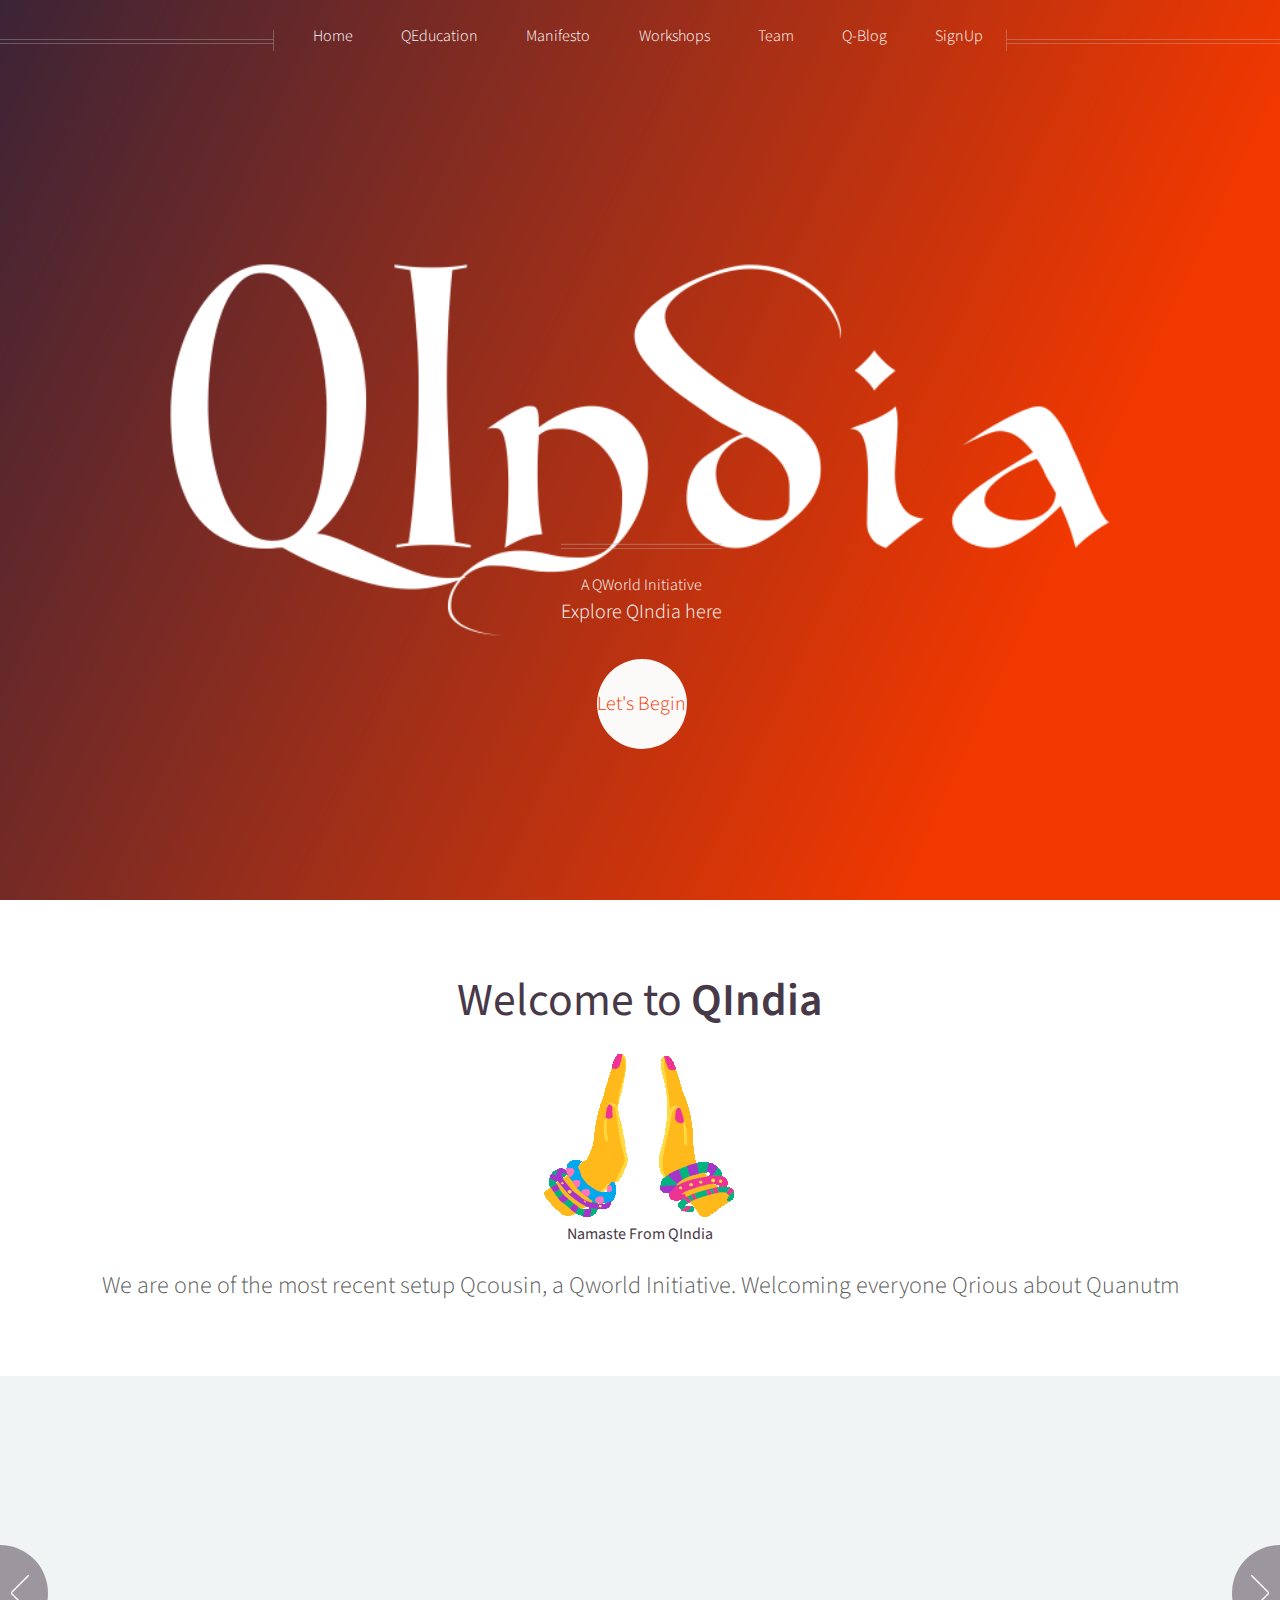
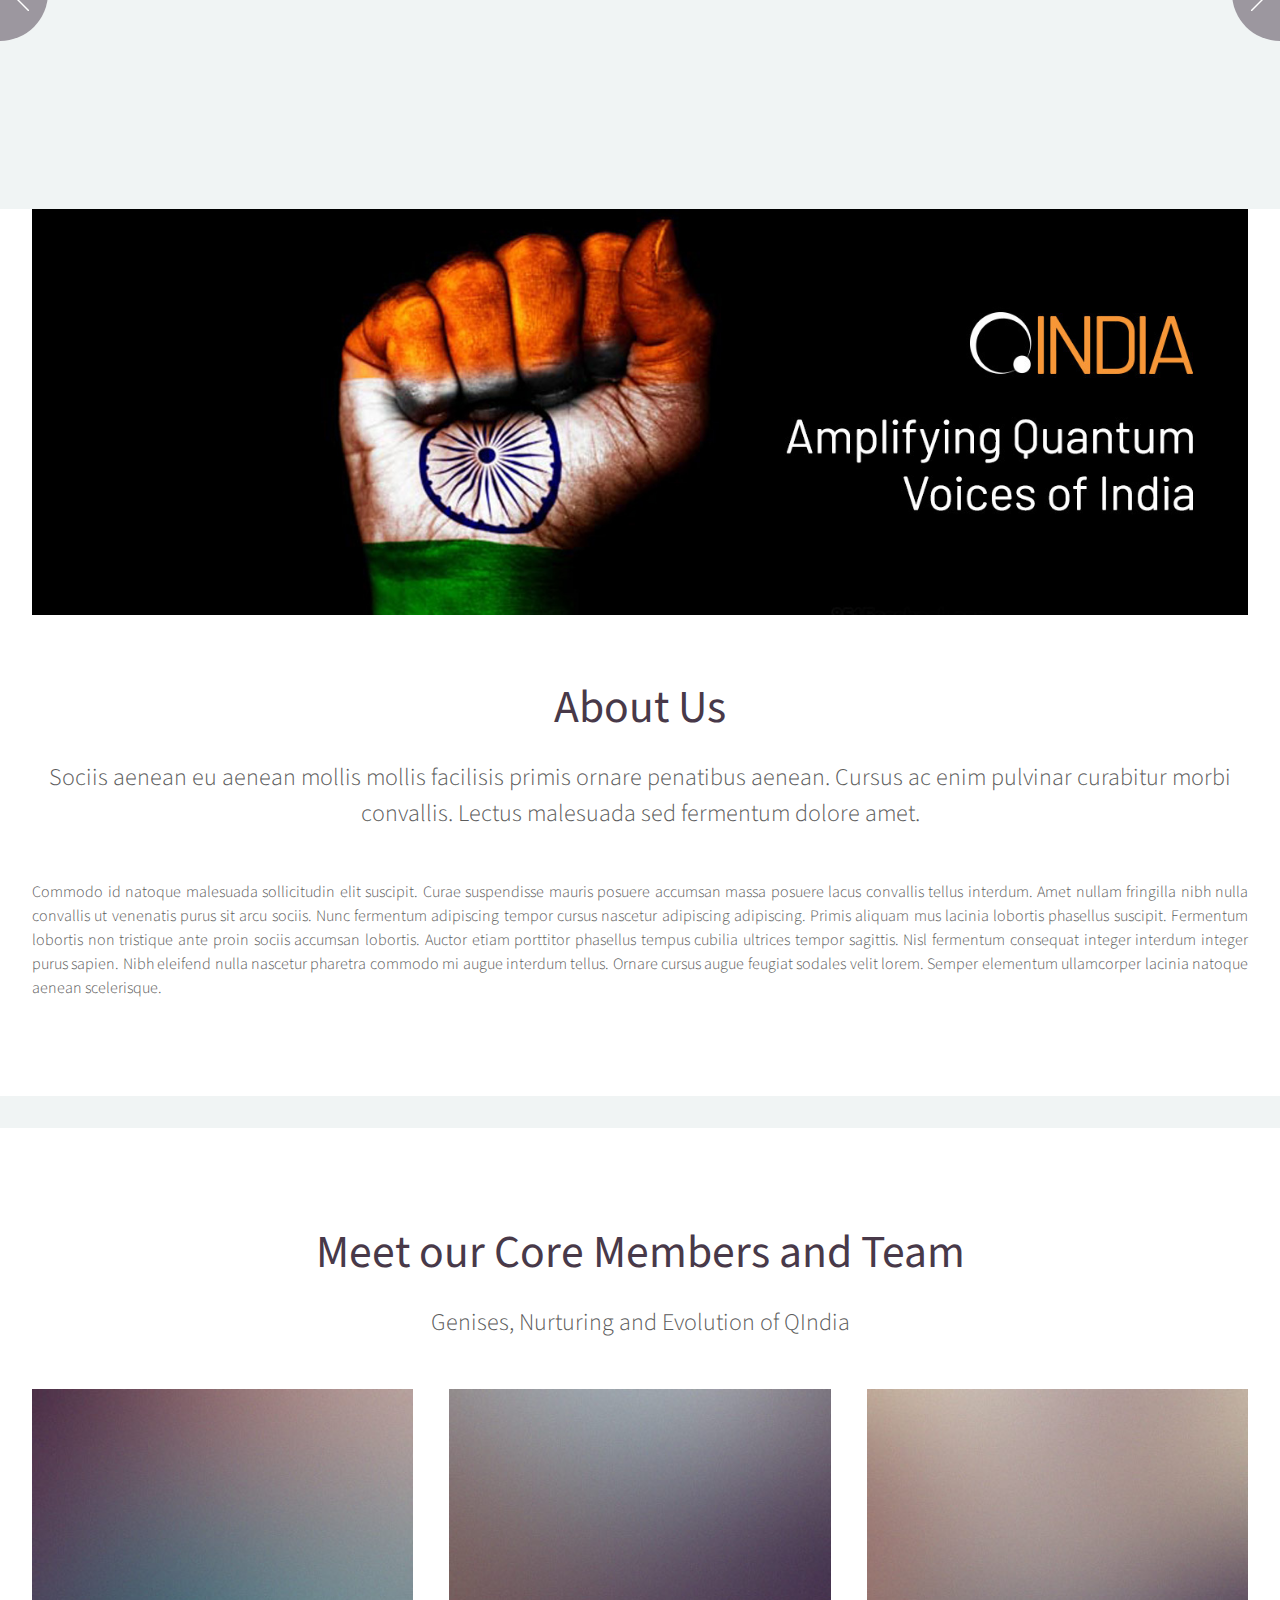
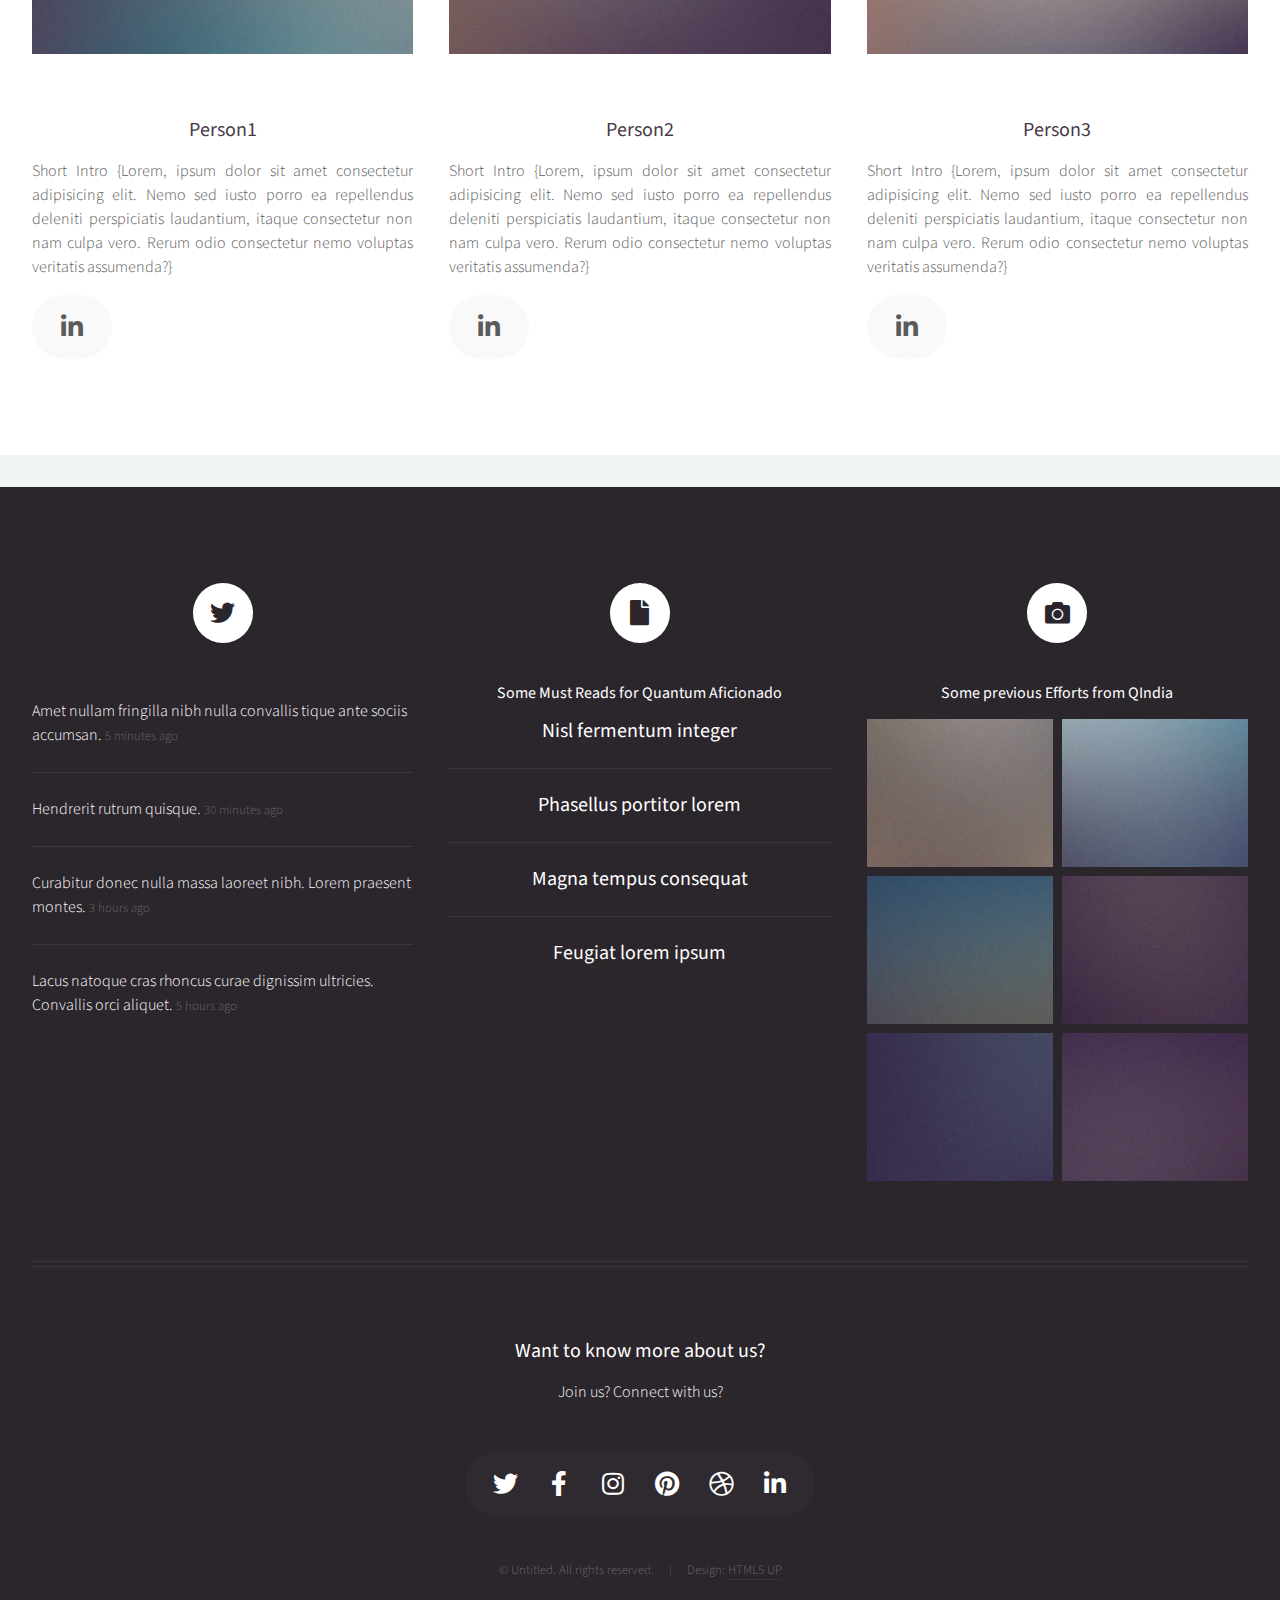
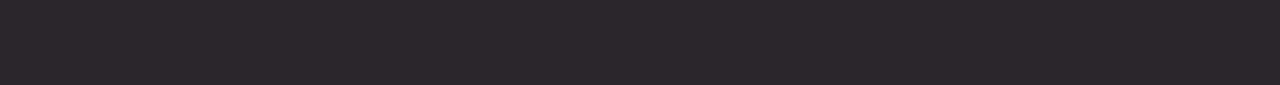
==== commit dc1064c1: "Completed Homepage" ====
--- a/index.html
+++ b/index.html
@@ -31,26 +31,35 @@
 							<ul>
 								<li><a href="index.html">Home</a></li>
 								<li>
-									<a href="#">Dropdown</a>
+									<a href="#">QEducation</a>
 									<ul>
-										<li><a href="#">Lorem ipsum dolor</a></li>
-										<li><a href="#">Magna phasellus</a></li>
-										<li><a href="#">Etiam dolore nisl</a></li>
-										<li>
-											<a href="#">And a submenu &hellip;</a>
+										<li><a href="#">Reserach</a></li>
+										<li><a href="#">Collaborations</a></li>
+										<li><a href="#">QCousins</a></li>
+										<li>
+											<a href="#">Resources</a>
 											<ul>
-												<li><a href="#">Lorem ipsum dolor</a></li>
-												<li><a href="#">Phasellus consequat</a></li>
-												<li><a href="#">Magna phasellus</a></li>
-												<li><a href="#">Etiam dolore nisl</a></li>
+												<li><a href="#">Quantum Mechanics</a></li>
+										
+													<li><a href="">Quantum Computing</a>
+                                                         <ul>
+															 <li><a href="">Quantum Hardware</a></li>
+														    <li> <a href="">Quantum Algorithms</a></li>
+														</ul>
+													</li>
+												
+												<li><a href="#">Math For Quantum</a></li>
+												<li><a href="#">Quantum technologies & Applications</a></li>
 											</ul>
 										</li>
-										<li><a href="#">Veroeros feugiat</a></li>
+										<li><a href="#"></a></li>
 									</ul>
 								</li>
-								<li><a href="left-sidebar.html">Left Sidebar</a></li>
-								<li><a href="right-sidebar.html">Right Sidebar</a></li>
-								<li><a href="no-sidebar.html">No Sidebar</a></li>
+								<li><a href="manifesto.html" >Manifesto</a></li>
+								<li><a href="#">Workshops</a></li>
+								<li><a href="team.html">Team</a></li>
+								<li><a href="#.html">Q-Blog</a></li>
+								<li><a href="signup.html" >SignUp</a></li>
 							</ul>
 						</nav>
 
@@ -79,29 +88,69 @@
 					<div class="reel">
 
 						<article>
-							<a href="#" class="image featured"><img src="images/quantum.png" alt="" /></a>
-							<header>
-								<h3><a href="#">Introduction To Quantum</a></h3>
+							<a href="#.html" class="image featured"><img src="images/quantum.png" alt="" /></a>
+							<header>
+								<h3><a href="#.html">Introduction To Quantum</a></h3>
 							</header>
 							<p>Love Quanutum? Take a step by reading this article</p>
 						</article>
 
 						<article>
-							<a href="#" class="image featured"><img src="images/Qindiamain2.jpg" height: 80% alt="" /></a>
-							<header>
-								<h3><a href="#">New To Quanutm Computing, we have it covered for you!</a></h3>
+							<a href="#.html" class="image featured"><img src="images/Qindiamain2.jpg" height: 80% alt="" /></a>
+							<header>
+								<h3><a href="#.html">New To Quanutm Computing, we have it covered for you!</a></h3>
 							</header>
 							<p>All that you need to know about Quantum Computing</p>
 						</article>
 
 						<article>
-							<a href="#" class="image featured"><img src="images/pic03.jpg" alt="" /></a>
-							<header>
-								<h3><a href="#">Sed quis rhoncus placerat</a></h3>
-							</header>
-							<p>Commodo id natoque malesuada sollicitudin elit suscipit magna.</p>
-						</article>
-
+							<a href="#.html" class="image featured"><img src="images/pic03.jpg" alt="" /></a>
+							<header>
+								<h3><a href="#.html">Sed quis rhoncus placerat</a></h3>
+							</header>
+							<p>Commodo id natoque malesuada sollicitudin elit suscipit magna.</p>
+						</article>
+
+						<article>
+							<a href="#.html" class="image featured"><img src="images/pic04.jpg" alt="" /></a>
+							<header>
+								<h3><a href="#.html">Ultrices urna sit lobortis</a></h3>
+							</header>
+							<p>Commodo id natoque malesuada sollicitudin elit suscipit magna.</p>
+						</article>
+
+						<article>
+							<a href="#.html" class="image featured"><img src="images/pic05.jpg" alt="" /></a>
+							<header>
+								<h3><a href="#.html">Varius magnis sollicitudin</a></h3>
+							</header>
+							<p>Commodo id natoque malesuada sollicitudin elit suscipit magna.</p>
+						</article>
+
+						<article>
+							<a href="#.html" class="image featured"><img src="images/pic01.jpg" alt="" /></a>
+							<header>
+								<h3><a href="#.html">Pulvinar sagittis congue</a></h3>
+							</header>
+							<p>Commodo id natoque malesuada sollicitudin elit suscipit magna.</p>
+						</article>
+
+						<article>
+							<a href="#.html" class="image featured"><img src="images/pic02.jpg" alt="" /></a>
+							<header>
+								<h3><a href="#.html">Fermentum sagittis proin</a></h3>
+							</header>
+							<p>Commodo id natoque malesuada sollicitudin elit suscipit magna.</p>
+						</article>
+
+						<article>
+							<a href="#.html" class="image featured"><img src="images/pic03.jpg" alt="" /></a>
+							<header>
+								<h3><a href="#.html">Sed quis rhoncus placerat</a></h3>
+							</header>
+							<p>Commodo id natoque malesuada sollicitudin elit suscipit magna.</p>
+						</article>
+                    <!--
 						<article>
 							<a href="#" class="image featured"><img src="images/pic04.jpg" alt="" /></a>
 							<header>
@@ -117,47 +166,7 @@
 							</header>
 							<p>Commodo id natoque malesuada sollicitudin elit suscipit magna.</p>
 						</article>
-
-						<article>
-							<a href="#" class="image featured"><img src="images/pic01.jpg" alt="" /></a>
-							<header>
-								<h3><a href="#">Pulvinar sagittis congue</a></h3>
-							</header>
-							<p>Commodo id natoque malesuada sollicitudin elit suscipit magna.</p>
-						</article>
-
-						<article>
-							<a href="#" class="image featured"><img src="images/pic02.jpg" alt="" /></a>
-							<header>
-								<h3><a href="#">Fermentum sagittis proin</a></h3>
-							</header>
-							<p>Commodo id natoque malesuada sollicitudin elit suscipit magna.</p>
-						</article>
-
-						<article>
-							<a href="#" class="image featured"><img src="images/pic03.jpg" alt="" /></a>
-							<header>
-								<h3><a href="#">Sed quis rhoncus placerat</a></h3>
-							</header>
-							<p>Commodo id natoque malesuada sollicitudin elit suscipit magna.</p>
-						</article>
-
-						<article>
-							<a href="#" class="image featured"><img src="images/pic04.jpg" alt="" /></a>
-							<header>
-								<h3><a href="#">Ultrices urna sit lobortis</a></h3>
-							</header>
-							<p>Commodo id natoque malesuada sollicitudin elit suscipit magna.</p>
-						</article>
-
-						<article>
-							<a href="#" class="image featured"><img src="images/pic05.jpg" alt="" /></a>
-							<header>
-								<h3><a href="#">Varius magnis sollicitudin</a></h3>
-							</header>
-							<p>Commodo id natoque malesuada sollicitudin elit suscipit magna.</p>
-						</article>
-
+                      -->
 					</div>
 				</section>
 
@@ -165,9 +174,9 @@
 				<div class="wrapper style2">
 
 					<article id="main" class="container special">
-						<a href="#" class="image featured"><img src="images/cover_qindia-1.jpg" alt="" /></a>
+						<a href="manifesto.html" class="image featured"><img src="images/cover_qindia-1.jpg" alt="" /></a>
 						<header>
-							
+							<h2>About Us</h2>
 							
 							<p>
 								Sociis aenean eu aenean mollis mollis facilisis primis ornare penatibus aenean. Cursus ac enim
@@ -197,7 +206,7 @@
 					<section id="features" class="container special">
 						<header>
 							<h2> 
-								<a href="" >
+								<a href="team.html" >
 									Meet our Core Members and Team
 								</a>
 							</h2>
@@ -205,34 +214,48 @@
 						</header>
 						<div class="row">
 							<article class="col-4 col-12-mobile special">
-								<a href="#" class="image featured"><img src="images/pic07.jpg" alt="" /></a>
+								 <img class="image featured" src="images/pic07.jpg" alt="" ></class>
 								<header>
-									<h3><a href="#">Gravida aliquam penatibus</a></h3>
+									<h3><a href="team.html">Person1</a></h3>
 								</header>
 								<p>
-									Amet nullam fringilla nibh nulla convallis tique ante proin sociis accumsan lobortis. Auctor etiam
-									porttitor phasellus tempus cubilia ultrices tempor sagittis. Nisl fermentum consequat integer interdum.
+									Short Intro {Lorem, ipsum dolor sit amet consectetur adipisicing elit. 
+									Nemo sed iusto porro ea repellendus deleniti perspiciatis laudantium, itaque consectetur non nam culpa vero.
+									 Rerum odio consectetur nemo voluptas veritatis assumenda?}
 								</p>
+								<ul class="icons">
+									<li><a href="#" class="icon brands fa-linkedin-in"><span class="label">Linkedin</span></a></li>
+								</ul>
 							</article>
 							<article class="col-4 col-12-mobile special">
-								<a href="#" class="image featured"><img src="images/pic08.jpg" alt="" /></a>
+								<img class="image featured" src="images/pic08.jpg" alt=""></class>
 								<header>
-									<h3><a href="#">Sed quis rhoncus placerat</a></h3>
+									<h3><a href="team.html">Person2</a></h3>
 								</header>
 								<p>
-									Amet nullam fringilla nibh nulla convallis tique ante proin sociis accumsan lobortis. Auctor etiam
-									porttitor phasellus tempus cubilia ultrices tempor sagittis. Nisl fermentum consequat integer interdum.
+									
+									Short Intro {Lorem, ipsum dolor sit amet consectetur adipisicing elit. 
+										Nemo sed iusto porro ea repellendus deleniti perspiciatis laudantium, itaque consectetur non nam culpa vero.
+										 Rerum odio consectetur nemo voluptas veritatis assumenda?}
 								</p>
+								<ul class="icons" >
+									<li><a href="#" class="icon brands fa-linkedin-in"><span class="label">Linkedin</span></a></li>
+								</ul>
 							</article>
 							<article class="col-4 col-12-mobile special">
-								<a href="#" class="image featured"><img src="images/pic09.jpg" alt="" /></a>
+								<img  class="image featured" src="images/pic09.jpg" alt="">
 								<header>
-									<h3><a href="#">Magna laoreet et aliquam</a></h3>
+									<h3><a href="team.html">Person3</a></h3>
 								</header>
 								<p>
-									Amet nullam fringilla nibh nulla convallis tique ante proin sociis accumsan lobortis. Auctor etiam
-									porttitor phasellus tempus cubilia ultrices tempor sagittis. Nisl fermentum consequat integer interdum.
+									
+									Short Intro {Lorem, ipsum dolor sit amet consectetur adipisicing elit. 
+										Nemo sed iusto porro ea repellendus deleniti perspiciatis laudantium, itaque consectetur non nam culpa vero.
+										 Rerum odio consectetur nemo voluptas veritatis assumenda?}
 								</p>
+								<ul class="icons">
+									<li><a href="#" class="icon brands fa-linkedin-in"><span class="label">Linkedin</span></a></li>
+								</ul>
 							</article>
 						</div>
 					</section>
@@ -281,6 +304,7 @@
 								<section class="col-4 col-12-mobile">
 									<header>
 										<h2 class="icon solid fa-file circled"><span class="label">Posts</span></h2>
+										<h6>Some Must Reads for Quantum Aficionado</h6>
 									</header>
 									<ul class="divided">
 										<li>
@@ -288,7 +312,8 @@
 												<header>
 													<h3><a href="#">Nisl fermentum integer</a></h3>
 												</header>
-												<span class="timestamp">3 hours ago</span>
+												<!--
+													<span class="timestamp">3 hours ago</span> -->
 											</article>
 										</li>
 										<li>
@@ -296,7 +321,7 @@
 												<header>
 													<h3><a href="#">Phasellus portitor lorem</a></h3>
 												</header>
-												<span class="timestamp">6 hours ago</span>
+												<!-- <span class="timestamp">6 hours ago</span> -->
 											</article>
 										</li>
 										<li>
@@ -304,7 +329,7 @@
 												<header>
 													<h3><a href="#">Magna tempus consequat</a></h3>
 												</header>
-												<span class="timestamp">Yesterday</span>
+												<!-- <span class="timestamp">Yesterday</span> -->
 											</article>
 										</li>
 										<li>
@@ -312,7 +337,7 @@
 												<header>
 													<h3><a href="#">Feugiat lorem ipsum</a></h3>
 												</header>
-												<span class="timestamp">2 days ago</span>
+											  <!-- <span class="timestamp">2 days ago</span> -->
 											</article>
 										</li>
 									</ul>
@@ -321,7 +346,9 @@
 							<!-- Photos -->
 								<section class="col-4 col-12-mobile">
 									<header>
+										
 										<h2 class="icon solid fa-camera circled"><span class="label">Photos</span></h2>
+										<h6>Some previous Efforts from QIndia</h6>
 									</header>
 									<div class="row gtr-25">
 										<div class="col-6">
@@ -353,9 +380,9 @@
 								<!-- Contact -->
 									<section class="contact">
 										<header>
-											<h3>Nisl turpis nascetur interdum?</h3>
+											<h3>Want to know more about us?</h3>
 										</header>
-										<p>Urna nisl non quis interdum mus ornare ridiculus egestas ridiculus lobortis vivamus tempor aliquet.</p>
+										<p>Join us? Connect with us?</p>
 										<ul class="icons">
 											<li><a href="#" class="icon brands fa-twitter"><span class="label">Twitter</span></a></li>
 											<li><a href="#" class="icon brands fa-facebook-f"><span class="label">Facebook</span></a></li>
@@ -392,4 +419,4 @@
 			<script src="assets/js/main.js"></script>
 
 	</body>
-</html>+</html>
--- a/assets/css/main.css
+++ b/assets/css/main.css
@@ -2055,8 +2055,8 @@
 	.button {
 		position: relative;
 		display: inline-block;
-		background: #a0e234;
-		color: rgb(255, 251, 251);
+		background: #fcf9f9;
+		color: rgba(241,56,0,255);
 		text-align: center;
 		border-radius: 0.5em;
 		text-decoration: none;
@@ -2076,8 +2076,8 @@
 		input[type="reset"]:hover,
 		button:hover,
 		.button:hover {
-			color: rgb(240, 128, 23);
-			background: #ffffff;
+			color: #fcf9f9 ;
+			background:rgba(241,56,0,255);
 		}
 
 		input[type="button"].alt,
@@ -2176,9 +2176,9 @@
 
 	#header {
 		position: relative;
-		background-image: url("../../images/Main.gif");
+		background-image: url("../../images/profile.png");
 		
-		background-size: cover;
+		background-size:cover;
 		background-position: center center;
 		background-attachment: fixed;
 		color: #fff;
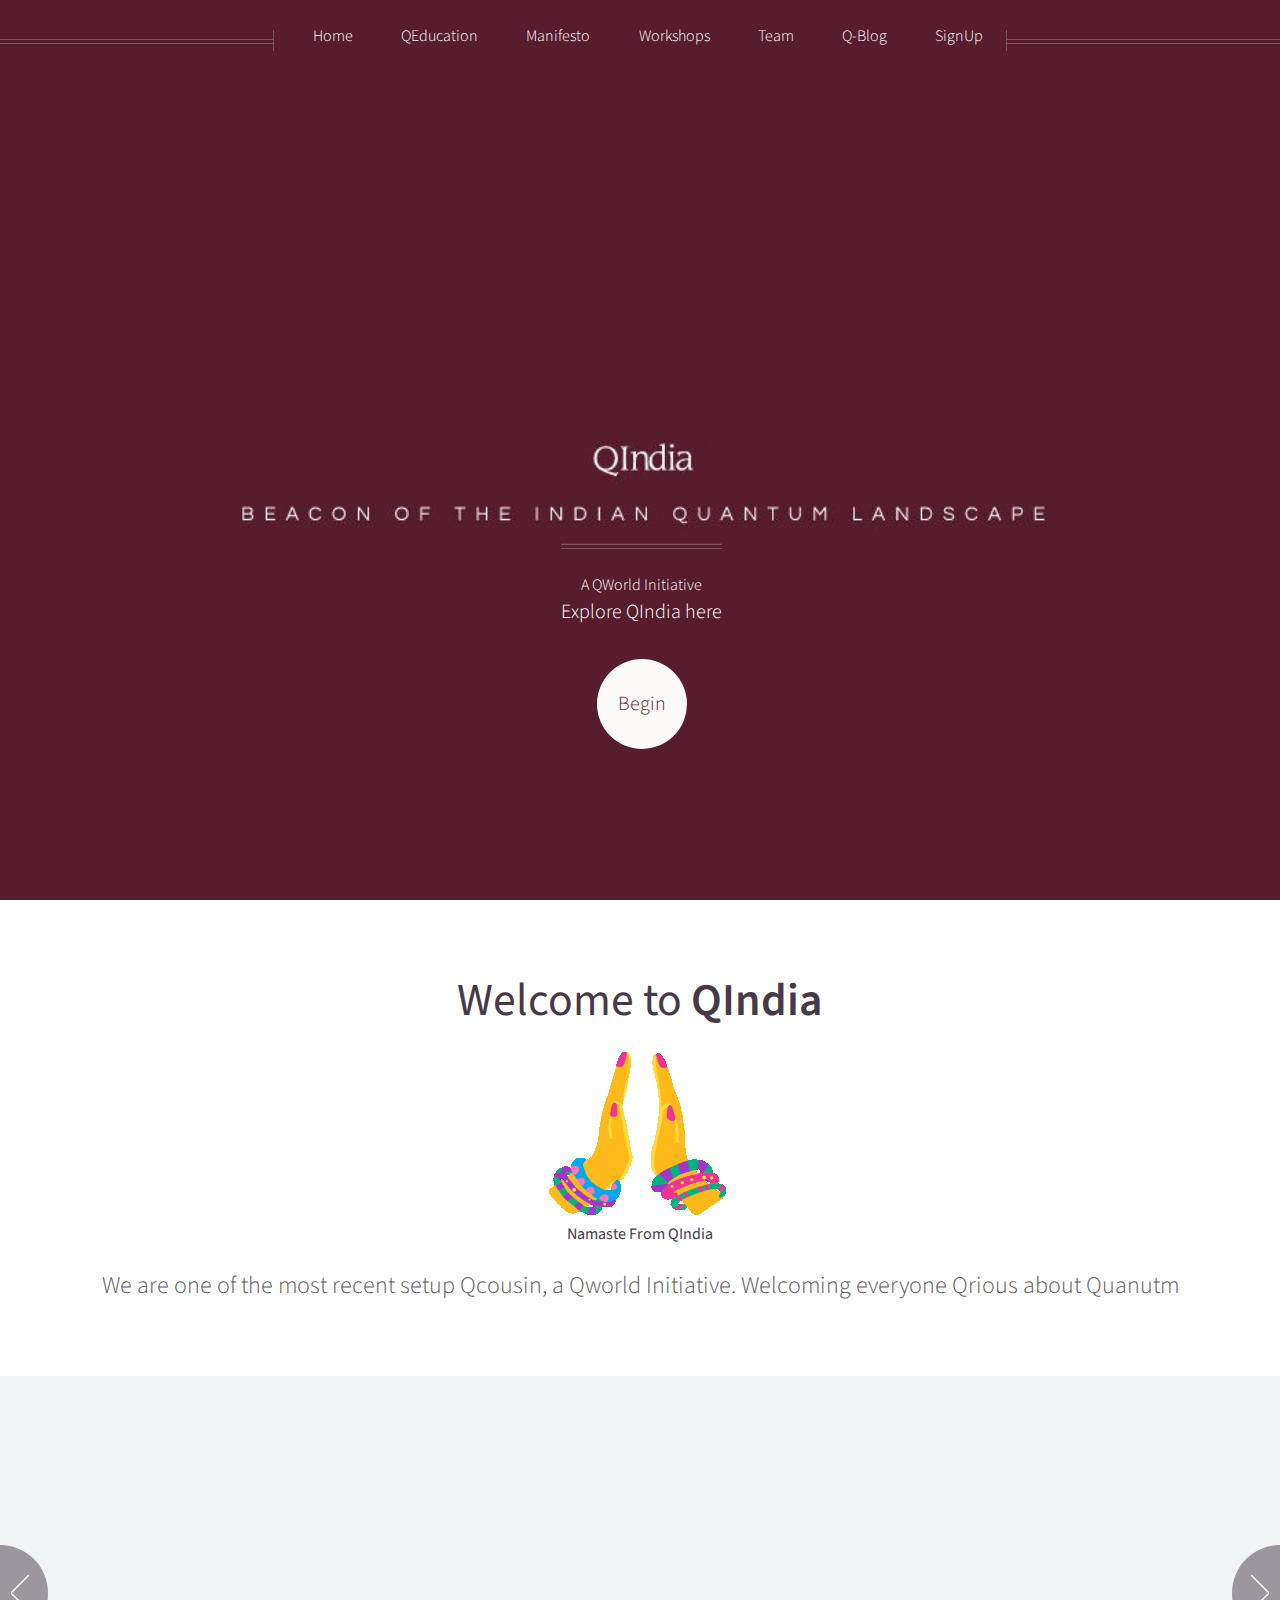
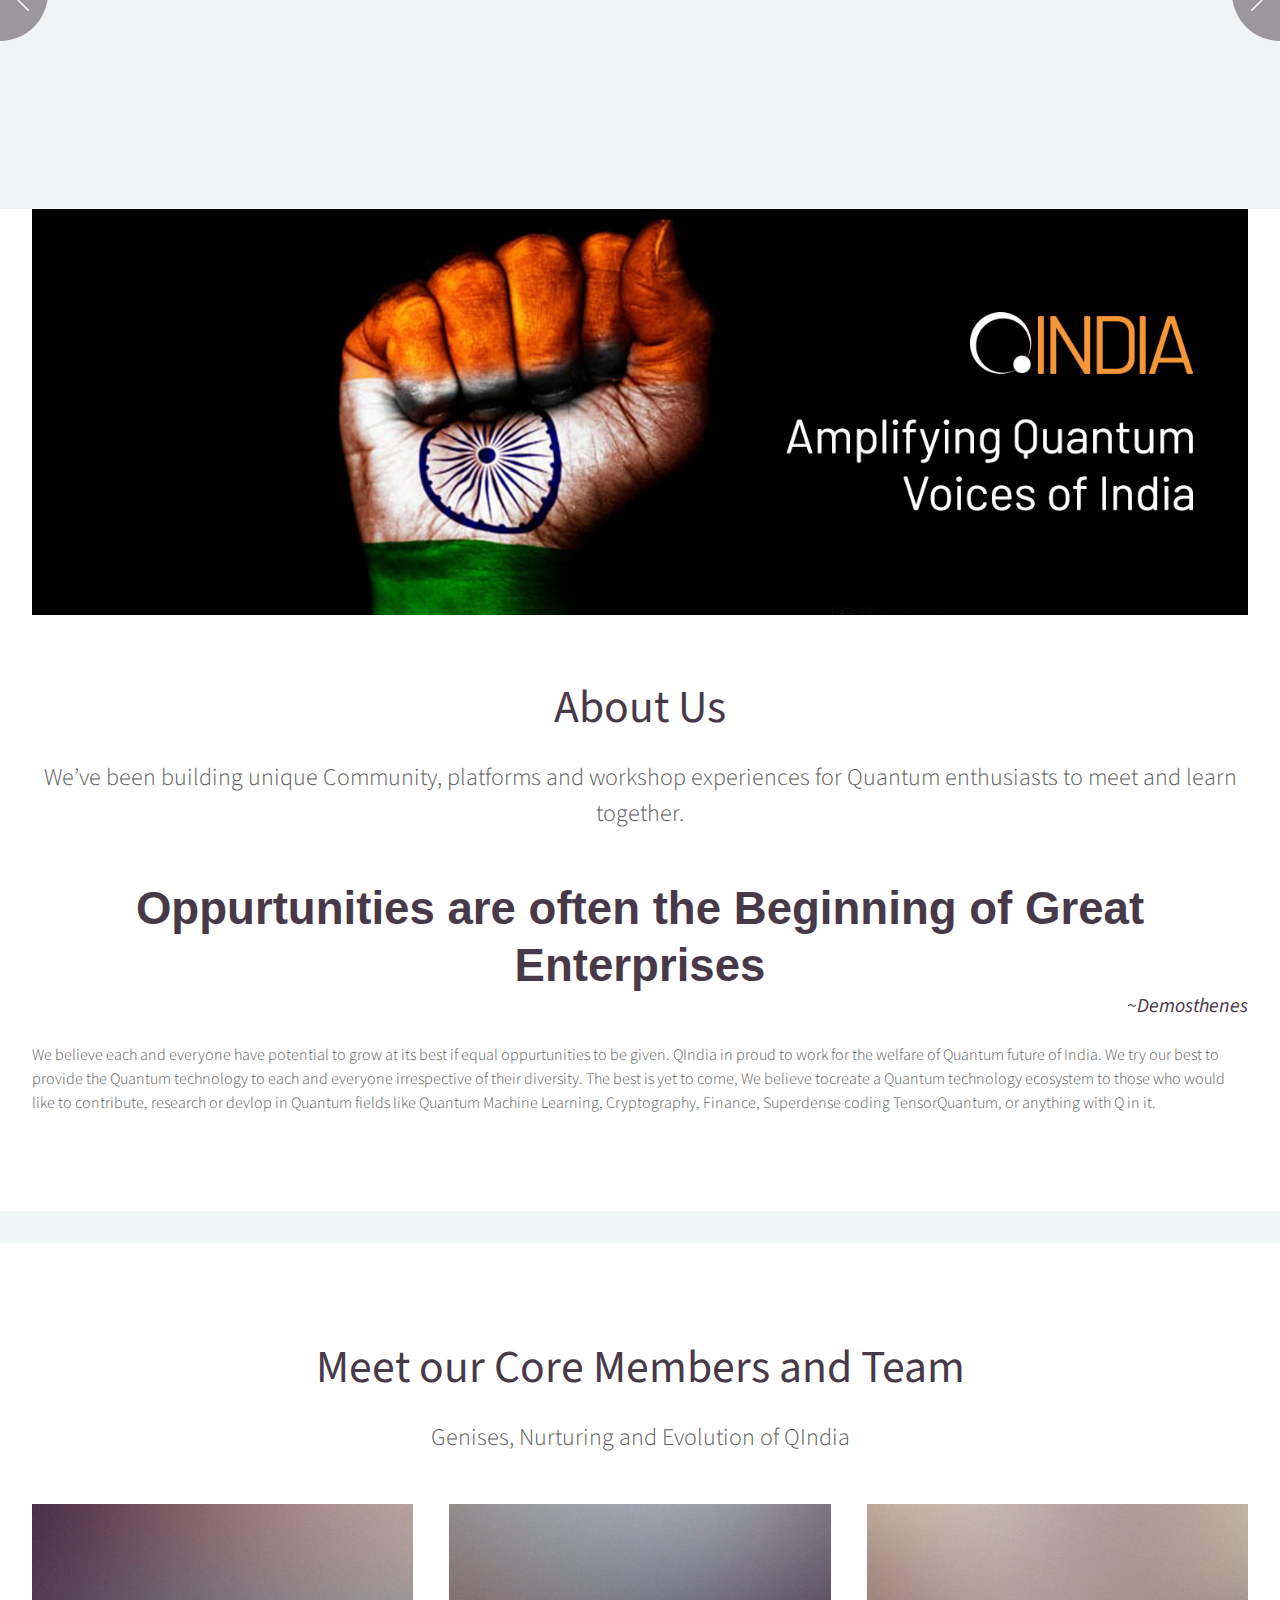
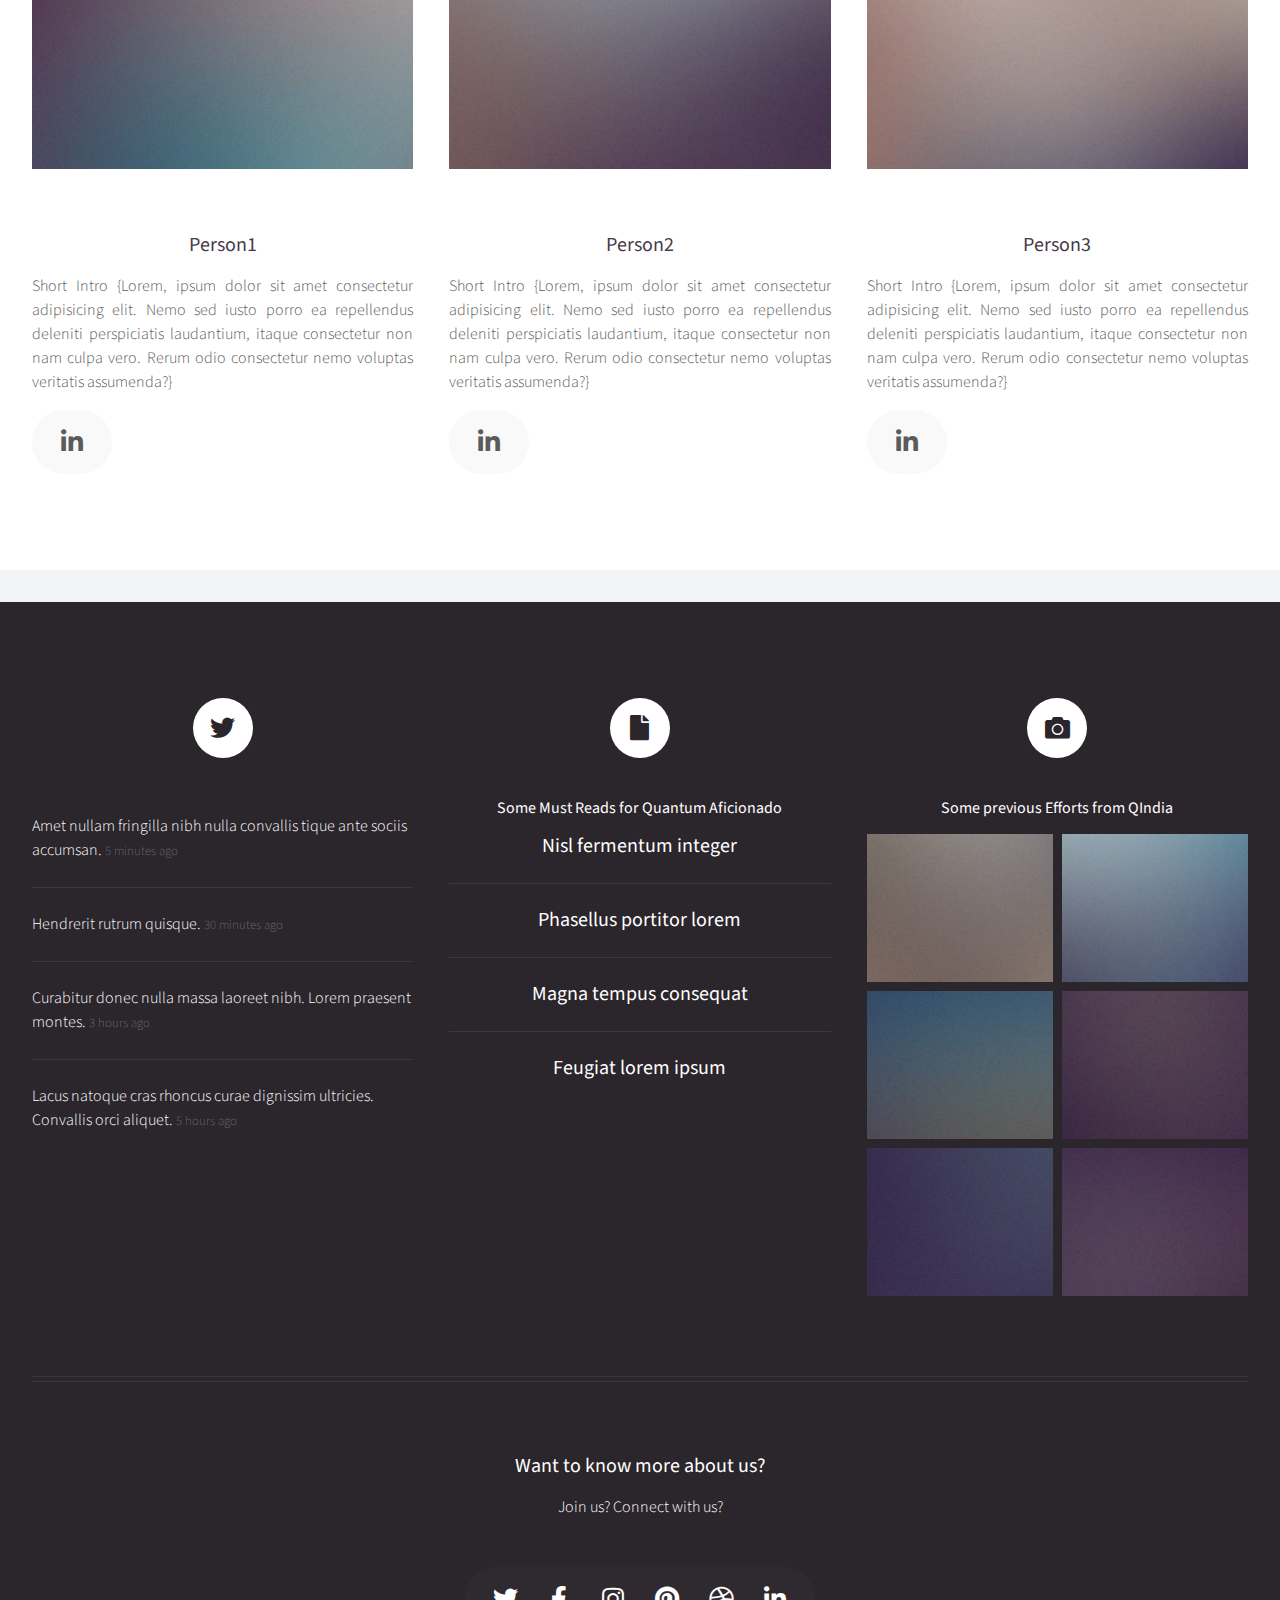
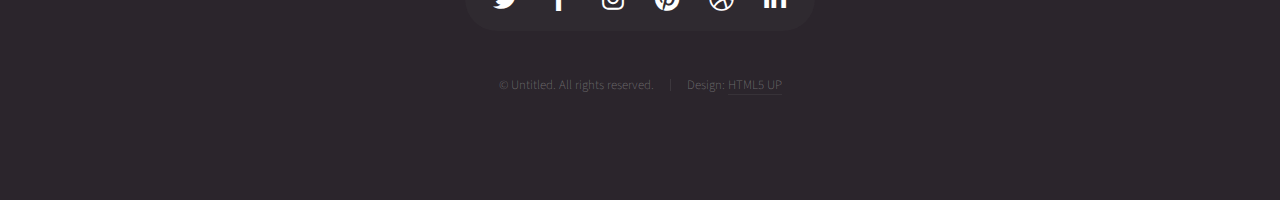
==== commit d033c682: "Modified the required pages" ====
--- a/index.html
+++ b/index.html
@@ -2,7 +2,7 @@
 
 <html>
 	<head>
-		<title>Helios by HTML5 UP</title>
+		<title>QIndia</title>
 		<meta charset="utf-8" />
 		<meta name="viewport" content="width=device-width, initial-scale=1, user-scalable=no" />
 		<link rel="stylesheet" href="assets/css/main.css" />
@@ -22,7 +22,7 @@
 								<p>Explore QIndia here</p>
 							</header>
 							<footer>
-								<a href="#banner" class="button circled scrolly" >Let's Begin</a>
+								<a href="#banner" class="button circled scrolly" >Begin</a>
 							</footer>
 						</div>
 
@@ -37,7 +37,7 @@
 										<li><a href="#">Collaborations</a></li>
 										<li><a href="#">QCousins</a></li>
 										<li>
-											<a href="#">Resources</a>
+											<a href="resources.html">Resources</a>
 											<ul>
 												<li><a href="#">Quantum Mechanics</a></li>
 										
@@ -179,20 +179,18 @@
 							<h2>About Us</h2>
 							
 							<p>
-								Sociis aenean eu aenean mollis mollis facilisis primis ornare penatibus aenean. Cursus ac enim
-								pulvinar curabitur morbi convallis. Lectus malesuada sed fermentum dolore amet.
+								                     We’ve been building unique Community, 
+								platforms and workshop experiences for Quantum enthusiasts to meet and learn together.
 							</p>
 						</header>
 						<p>
-							Commodo id natoque malesuada sollicitudin elit suscipit. Curae suspendisse mauris posuere accumsan massa
-							posuere lacus convallis tellus interdum. Amet nullam fringilla nibh nulla convallis ut venenatis purus
-							sit arcu sociis. Nunc fermentum adipiscing tempor cursus nascetur adipiscing adipiscing. Primis aliquam
-							mus lacinia lobortis phasellus suscipit. Fermentum lobortis non tristique ante proin sociis accumsan
-							lobortis. Auctor etiam porttitor phasellus tempus cubilia ultrices tempor sagittis. Nisl fermentum
-							consequat integer interdum integer purus sapien. Nibh eleifend nulla nascetur pharetra commodo mi augue
-							interdum tellus. Ornare cursus augue feugiat sodales velit lorem. Semper elementum ullamcorper lacinia
-							natoque aenean scelerisque.
+							<h2 style="text-align: center; font-family:'Trebuchet MS', 'Lucida Sans Unicode', 'Lucida Grande', 'Lucida Sans', Arial, sans-serif"><strong>Oppurtunities are often the Beginning of Great Enterprises</strong></h2> 
+							                                                       <h3 style=" text-align: end;"><em>~Demosthenes</em></h3>
+                          <br>
+
+                         We believe each and everyone have potential to grow at its best if equal oppurtunities to be given. QIndia in proud to work for the welfare of Quantum future of India. We try our best to provide the Quantum technology to each and everyone irrespective of their diversity. The best is yet to come, We believe tocreate a Quantum technology ecosystem to those who would like to contribute, research or devlop in Quantum fields like Quantum Machine Learning, Cryptography, Finance, Superdense coding TensorQuantum, or anything with Q in it.
 						</p>
+					</article>
 						<!-- <footer>
 							<a href="#" class="button">Continue Reading</a>
 						</footer>
@@ -224,7 +222,7 @@
 									 Rerum odio consectetur nemo voluptas veritatis assumenda?}
 								</p>
 								<ul class="icons">
-									<li><a href="#" class="icon brands fa-linkedin-in"><span class="label">Linkedin</span></a></li>
+									<li><a href="#"  class="icon brands fa-linkedin-in"><span  class="label">Linkedin</span></a></li>
 								</ul>
 							</article>
 							<article class="col-4 col-12-mobile special">
--- a/assets/css/main.css
+++ b/assets/css/main.css
@@ -2056,7 +2056,7 @@
 		position: relative;
 		display: inline-block;
 		background: #fcf9f9;
-		color: rgba(241,56,0,255);
+		color: rgba(87,28,46,255);
 		text-align: center;
 		border-radius: 0.5em;
 		text-decoration: none;
@@ -2077,7 +2077,7 @@
 		button:hover,
 		.button:hover {
 			color: #fcf9f9 ;
-			background:rgba(241,56,0,255);
+			background:rgba(99,28,46,255);
 		}
 
 		input[type="button"].alt,
@@ -2176,7 +2176,7 @@
 
 	#header {
 		position: relative;
-		background-image: url("../../images/profile.png");
+		background-image: url("../../images/Capture3.JPG");
 		
 		background-size:cover;
 		background-position: center center;
